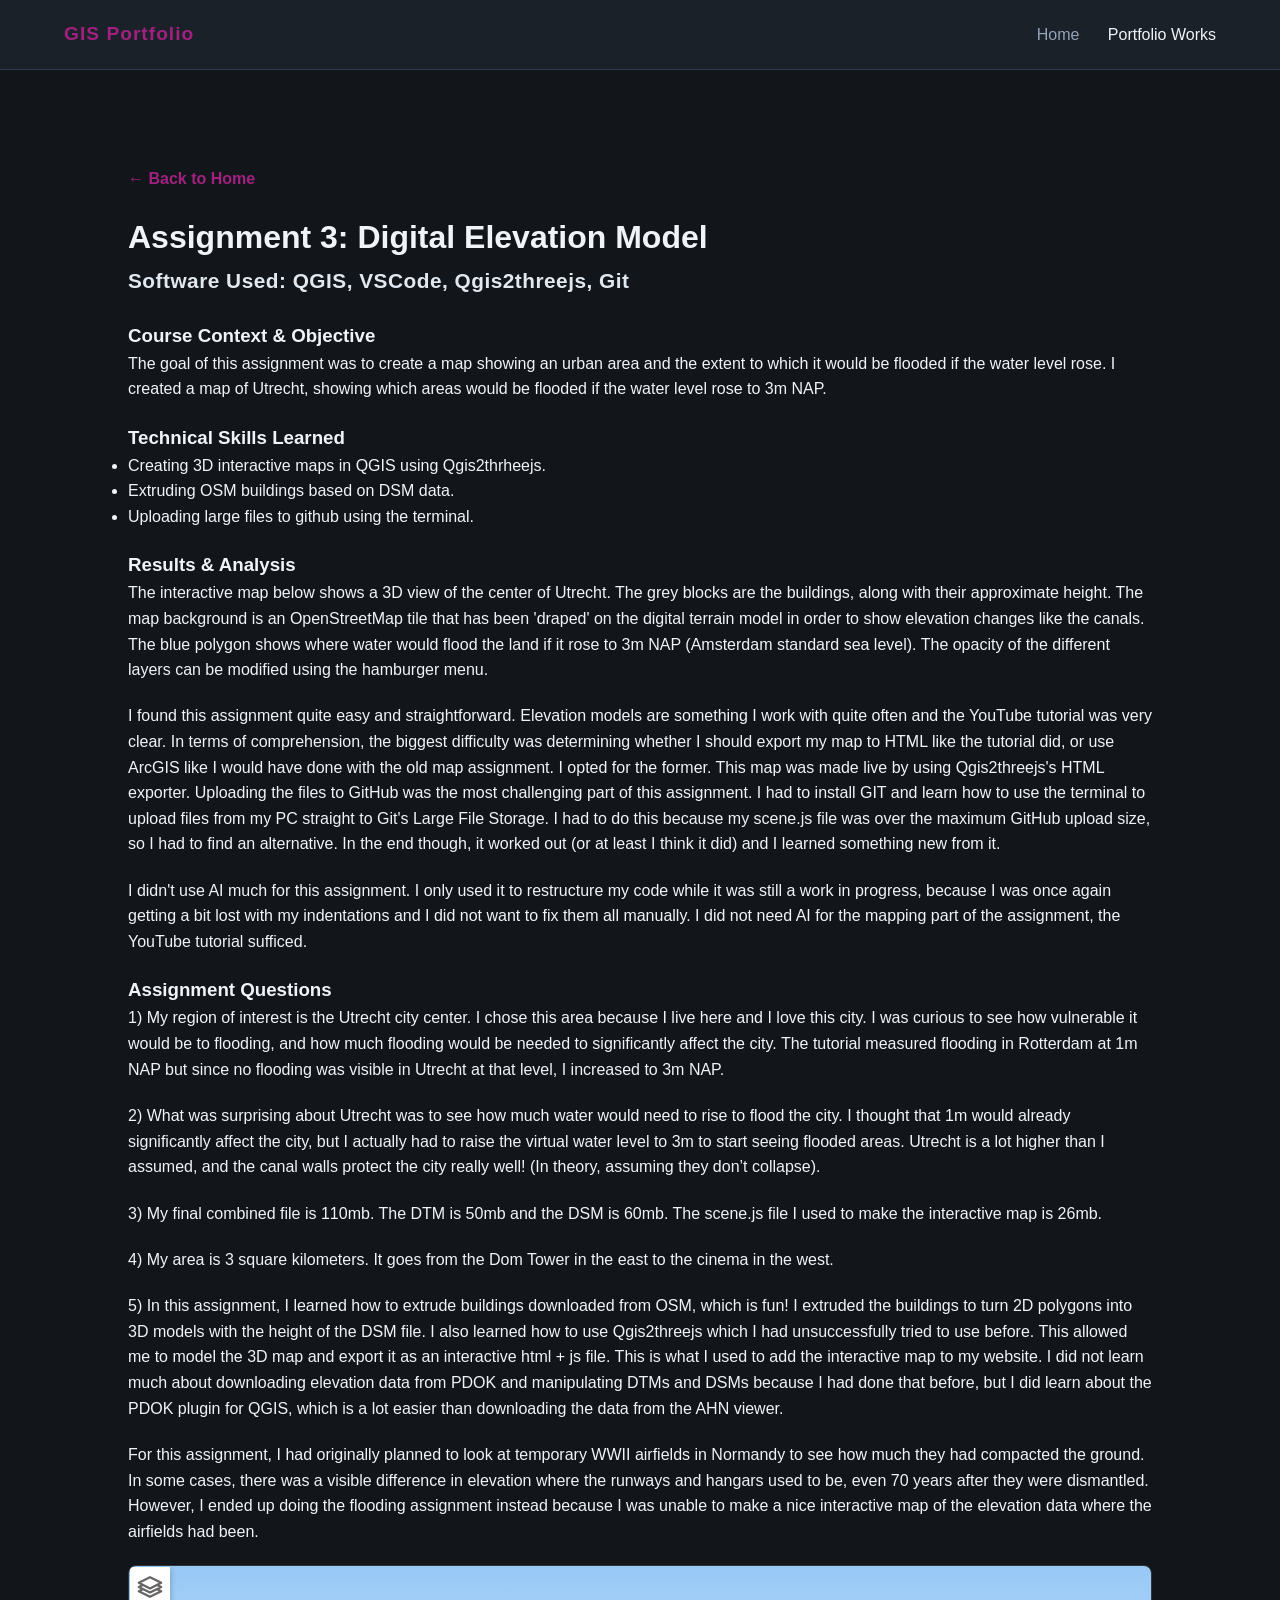
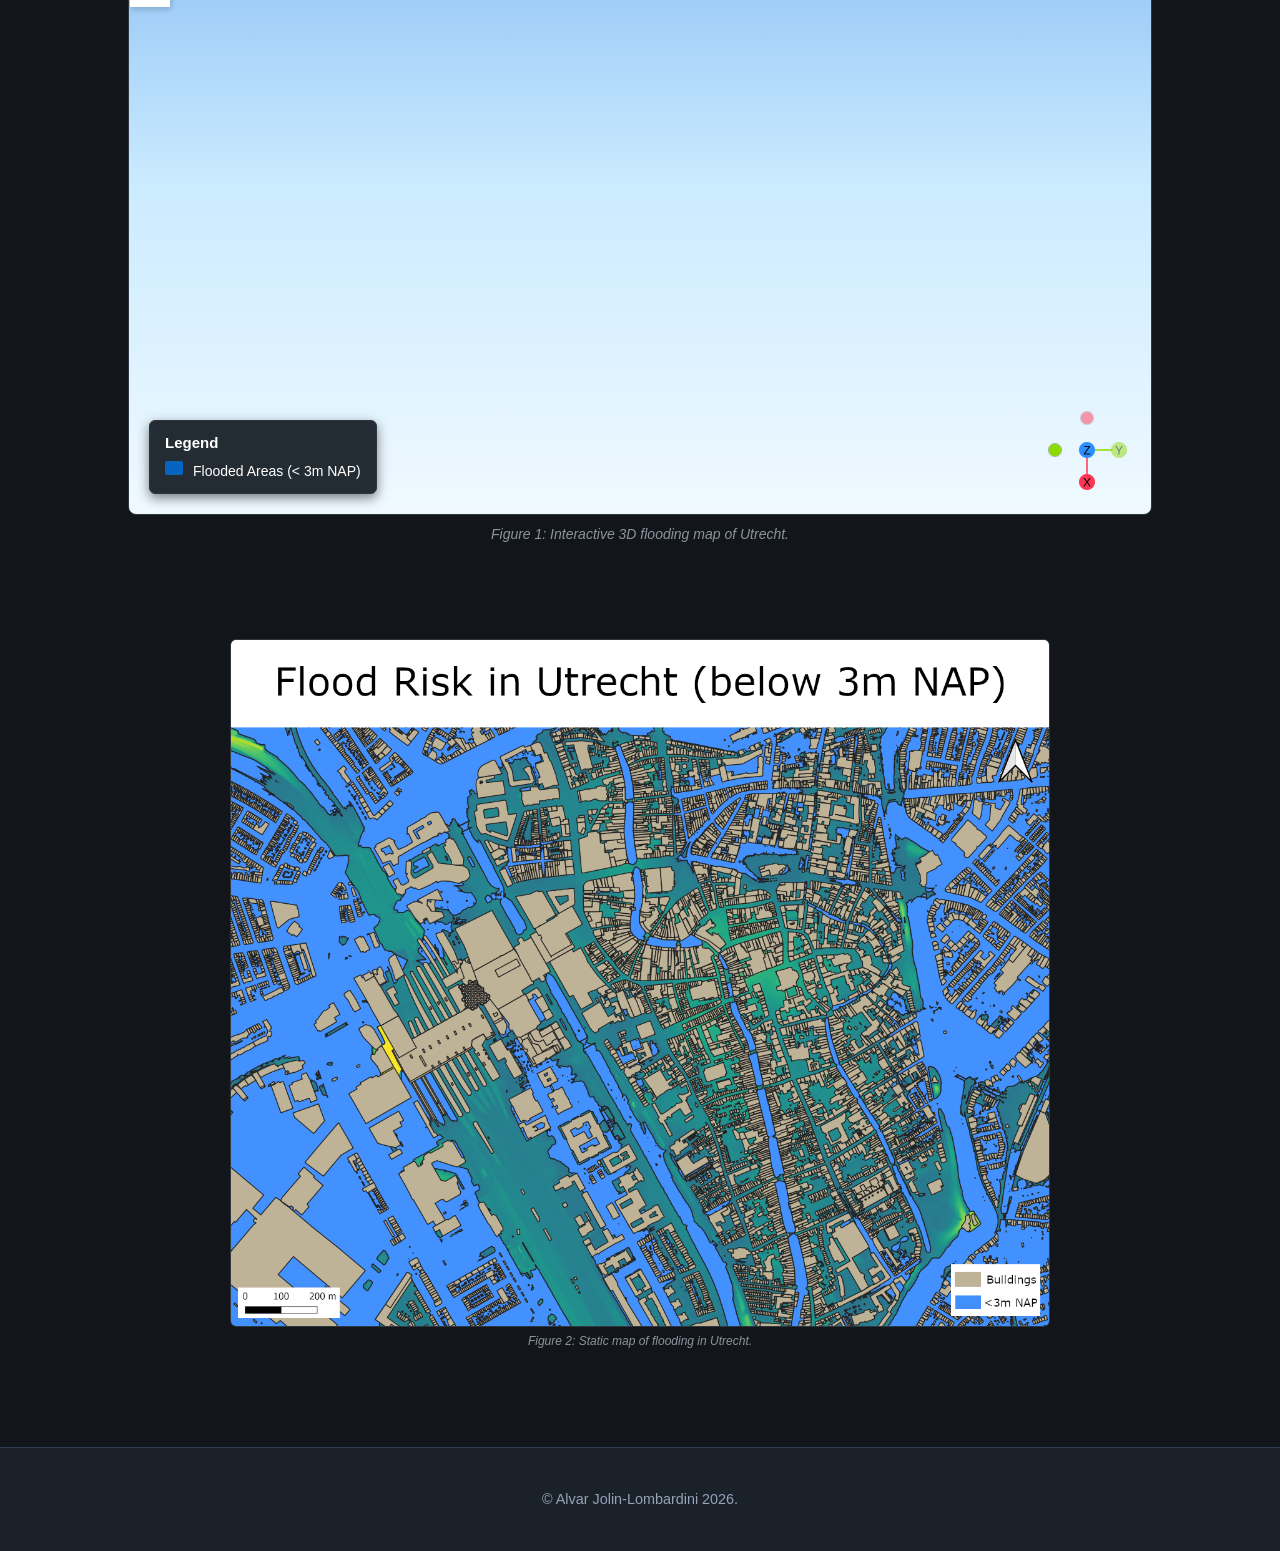
==== flood.html @ 0a8f6ae3 "Initial commit of cleaned website files" ====
<!DOCTYPE html>
<html lang="en">
<head>
    <meta charset="UTF-8">
    <meta name="viewport" content="width=device-width, initial-scale=1.0">
    <title>Flooding DEM</title>
    <link rel="stylesheet" href="style.css">
    
    <link rel="stylesheet" type="text/css" href="./Qgis2threejs.css">
    <script src="./threejs/three.min.js"></script>
    <script src="./threejs/OrbitControls.js"></script>
    <script src="./threejs/ViewHelper.js"></script>
    <script src="Javascript/Qgis2threejs.js"></script>

    <script src="Javascript/map3.js" defer></script>

    <style>

        body {
            overflow: auto;
        }


        #map-wrapper {
            position: relative;
            height: 550px;
            width: 100%;
            border-radius: 8px;
            border: 1px solid #30363d;
            background-color: #12161a;
            overflow: hidden;
        }

        #view { 
            position: absolute; 
            width: 100%; 
            height: 100%; 
        }


        #popup, .q3d-popup {
            background: rgba(26, 33, 41, 0.98);
            color: #ffffff;
            border: 1px solid #30363d;
            border-radius: 6px;
        }
        
        #popupbar { background: #30363d; }
        #closebtn { color: #ffffff; }


        #custom-legend {
            position: absolute;
            bottom: 20px;
            left: 20px;
            z-index: 1000;
            background: rgba(26, 33, 41, 0.95);
            color: #ffffff;
            padding: 12px 15px;
            border-radius: 6px;
            border: 1px solid #30363d;
            box-shadow: 0 4px 12px rgba(0,0,0,0.5);
            font-family: Arial, sans-serif;
            font-size: 14px;
            line-height: 20px;
        }

        #custom-legend h4 {
            margin: 0 0 8px;
            font-size: 15px;
            font-weight: bold;
        }

        #custom-legend i {
            width: 18px;
            height: 14px;
            float: left;
            margin-right: 10px;
            opacity: 0.8;
            border-radius: 2px;
        }

        .back-link {
            color: #a22080;
            font-weight: bold;
            text-decoration: none;
        }

        .sub-caption {
            font-size: 12px;
            color: #8b949e;
            font-style: italic;
            margin-top: 5px;
            font-family: Arial, sans-serif;
        }
        
        .map-caption {
            font-size: 14px;
            color: #8b949e;
            font-style: italic;
            margin-top: 8px;
            text-align: center;
            font-family: Arial, sans-serif;
        }

        #layerpanel {
            top: auto !important;
            top: 50px !important;
            left: 50px !important;
            left: auto !important;
            
   
            background: rgba(255, 255, 255, 0.95) !important;
            color: #000000 !important;
            border: 1px solid #cccccc !important;
            padding: 10px;
            border-radius: 6px;
        }


        #layerlist, #layerlist a, #layerlist span {
            color: #000000 !important;
        }
        #infobtn {
            display: none !important;
        }


        #layerbtn {
            width: 40px !important;
            height: 40px !important;
            background-size: 30px !important;
        }

        #toolbtns {
            display: flex;
            flex-direction: column;
            gap: 10px;
        }

            .static-map-container {
            display: flex;
            gap: 15px;
            width: 100%;
            margin-top: 10px;
        }

        .static-map-item {
            flex: 1; /*hopefully share the space*/
            display: flex;
            flex-direction: column;
            align-items: center;
        }

        .static-map-img {
            width: 80%;
            height: auto;
            border-radius: 6px;
            border: 1px solid #30363d;
        }
    </style>
</head>












<body>

    <header>
        <div class="logo-thingy">GIS Portfolio</div>
        <nav>
            <a href="index.html">Home</a>
            <a href="index.html#projects" class="active">Portfolio Works</a>
        </nav>
    </header>

    <main class="content-section project-detail">
        <a href="index.html#projects" class="back-link">&larr; Back to Home</a>
        <pre> </pre>
        <h1>Assignment 3: Digital Elevation Model</h1>
        <p class="subtitle">Software Used: QGIS, VSCode, Qgis2threejs, Git</p>
        <div class="project-layout">
            <div class="project-info">
                <h3>Course Context & Objective</h3>
                <p>
                    The goal of this assignment was to create a map showing an urban area and the extent to which it would be flooded if the water level rose. I created a map of Utrecht, showing which areas would be flooded if the water level rose to 3m NAP.</p>
                <pre> </pre>
                <h3>Technical Skills Learned</h3>
                <ul>
                    <li>Creating 3D interactive maps in QGIS using Qgis2thrheejs.</li>
                    <li>Extruding OSM buildings based on DSM data.</li>
                    <li>Uploading large files to github using the terminal.</li>
                </ul>
                <pre> </pre>
                <h3>Results & Analysis</h3>
                <p>
                    The interactive map below shows a 3D view of the center of Utrecht. The grey blocks are the buildings, along with their approximate height. The map background is an OpenStreetMap tile that has been 'draped' on the digital terrain model in order to show elevation changes like the canals. The blue polygon shows where water would flood the land if it rose to 3m NAP (Amsterdam standard sea level). The opacity of the different layers can be modified using the hamburger menu.
                </p>
                <pre> </pre>
                <p> I found this assignment quite easy and straightforward. Elevation models are something I work with quite often and the YouTube tutorial was very clear. In terms of comprehension, the biggest difficulty was determining whether I should export my map to HTML like the tutorial did, or use ArcGIS like I would have done with the old map assignment. I opted for the former. This map was made live by using Qgis2threejs's HTML exporter. Uploading the files to GitHub was the most challenging part of this assignment. I had to install GIT and learn how to use the terminal to upload files from my PC straight to Git's Large File Storage. I had to do this because my scene.js file was over the maximum GitHub upload size, so I had to find an alternative. In the end though, it worked out (or at least I think it did) and I learned something new from it.</p>
                <pre> </pre>
                <p> I didn't use AI much for this assignment. I only used it to restructure my code while it was still a work in progress, because I was once again getting a bit lost with my indentations and I did not want to fix them all manually. I did not need AI for the mapping part of the assignment, the YouTube tutorial sufficed.</p>
                <pre> </pre>
                <h3>Assignment Questions</h3>
                <p>1) My region of interest is the Utrecht city center. I chose this area because I live here and I love this city. I was curious to see how vulnerable it would be to flooding, and how much flooding would be needed to significantly affect the city. The tutorial measured flooding in Rotterdam at 1m NAP but since no flooding was visible in Utrecht at that level, I increased to 3m NAP.</p>
                <pre> </pre>
                <p>2) What was surprising about Utrecht was to see how much water would need to rise to flood the city. I thought that 1m would already significantly affect the city, but I actually had to raise the virtual water level to 3m to start seeing flooded areas. Utrecht is a lot higher than I assumed, and the canal walls protect the city really well! (In theory, assuming they don’t collapse). </p>
                <pre> </pre>
                <p>3) My final combined file is 110mb. The DTM is 50mb and the DSM is 60mb. The scene.js file I used to make the interactive map is 26mb.</p>
                <pre> </pre>
                <p>4) My area is 3 square kilometers. It goes from the Dom Tower in the east to the cinema in the west.</p>
                <pre> </pre>
                <p>5) In this assignment, I learned how to extrude buildings downloaded from OSM, which is fun! I extruded the buildings to turn 2D polygons into 3D models with the height of the DSM file. I also learned how to use Qgis2threejs which I had unsuccessfully tried to use before. This allowed me to model the 3D map and export it as an interactive html + js file. This is what I used to add the interactive map to my website. I did not learn much about downloading elevation data from PDOK and manipulating DTMs and DSMs because I had done that before, but I did learn about the PDOK plugin for QGIS, which is a lot easier than downloading the data from the AHN viewer.</p>
                <pre> </pre>
                <p>For this assignment, I had originally planned to look at temporary WWII airfields in Normandy to see how much they had compacted the ground. In some cases, there was a visible difference in elevation where the runways and hangars used to be, even 70 years after they were dismantled. However, I ended up doing the flooding assignment instead because I was unable to make a nice interactive map of the elevation data where the airfields had been. </p>
                <pre> </pre>
            </div>

            <div class="project-map">
                <div id="map-wrapper">
                    <div id="view">
                        <div id="northarrow"></div>
                        <div id="navigation"></div>
                    </div>

                    <div id="custom-legend">
                        <h4>Legend</h4>
                        <i style="background: #0073e6;"></i> Flooded Areas (&lt; 3m NAP)<br>
                    </div>

                    <div id="popup">
                        <div id="closebtn">&times;</div>
                        <div id="popupbar"></div>
                        <div id="popupbody">
                            <div id="popupcontent"></div>
                            <div id="queryresult">
                                <table id="qr_coords_table">
                                    <caption>Clicked coordinates <div id="zoomtopoint" class="action-zoom zoombtn"></div></caption>
                                    <tr><td id="qr_coords"></td></tr>
                                </table>
                                <table id="qr_layername_table">
                                    <caption>Layer <div id="zoomtolayer" class="action-zoom zoombtn"></div></caption>
                                    <tr><td id="qr_layername"></td></tr>
                                </table>
                                <table id="qr_attrs_table">
                                    <caption>Attributes</caption>
                                </table>
                                <div id="orbitbtn" class="action-btn action-orbit">Orbit</div>
                                <div id="measurebtn" class="action-btn">Measure distance</div>
                            </div>
                        </div>
                    </div>

                    <div id="progress"><div id="progressbar"></div></div>
                    
                    <div id="toolbtns">
                        <div id="layerbtn"></div>
                        <div id="animbtn" class="hidden"></div>
                        <div id="infobtn"></div>
                    </div>
                    
                    <div id="header"></div>
                    <div id="footer"></div>
                    <div id="layerpanel"><div id="layerlist"></div></div>
                </div>

                <div class="map-caption">Figure 1: Interactive 3D flooding map of Utrecht.</div>
                <pre> </pre><pre> </pre><pre> </pre><pre> </pre> <div class="static-map-container">
                    <div class="static-map-item">
                        <img src="Media/StaticFloodMap.png" alt="Flooding in Utrecht City Centre" class="static-map-img">
                        <div class="sub-caption">Figure 2: Static map of flooding in Utrecht.</div>
                    </div>
                </div>
            </div>  
        </div>
    </main>

    <footer>
        <p> &copy; Alvar Jolin-Lombardini 2026.</p>
    </footer>

</body>
</html>
---- style.css ----
:root {
    --bg-primary: #12161a;
    --bg-secondary: #1a2129;
    --accent: #f57b63;
    --text-main: #f0f4f8;
    --text-muted: #94a3b8;
    --border-color: #2e3b4e;
}

* {
    margin: 0;
    padding: 0;
    box-sizing: border-box;
}


body {
    font-family: -apple-system, BlinkMacSystemFont, 'Segoe UI', Roboto, Helvetica, Arial, sans-serif;
    background-color: var(--bg-primary);
    color: var(--text-main);
    line-height: 1.6;
}

header {
    background-color: var(--bg-secondary);
    display: flex;
    justify-content: space-between;
    align-items: center;
    padding: 1.2rem 5%;
    border-bottom: 1px solid var(--border-color);
    position: sticky;
    top: 0;
    z-index: 2000;
}

.logo-thingy {
    font-weight: 700;
    font-size: 1.2rem;
    letter-spacing: 1px;
    color: #a22080;
}

nav a {
    color: var(--text-muted);
    text-decoration: none;
    margin-left: 1.5rem;
    font-weight: 500;
    transition: color 0.3s ease;
}

nav a:hover, nav a.active {
    color: var(--text-main);
}

.bigheader-section {
    min-height: 85vh;
    display: flex;
    align-items: center;
    justify-content: flex-start;
    padding: 0 10%;
    
    background: linear-gradient(
        rgba(18, 22, 26, 0.45), 
        rgba(18, 22, 26, 0.85)
    ), 
    url('Media/UtrechtREM.jpg'); 
    
    background-size: cover;
    background-position: center;
    background-repeat: no-repeat;
    background-attachment: fixed;
}

.bigheader-content {
    max-width: 700px;
    text-align: left;
    text-shadow: 0 2px 8px rgba(0, 0, 0, 0.7);
}

.bigheader-content h1 {
    font-size: 3.5rem;
    margin-bottom: 0.5rem;
    line-height: 1.2;
    color: #ffffff;
}

.subtitle {
    font-size: 1.3rem;
    color: #e2e8f0;
    margin-bottom: 1.5rem;
    font-weight: 600;
    letter-spacing: 0.5px;
}

.bio {
    font-size: 1.1rem;
    color: #e2e8f0;
    margin-bottom: 2.2rem;
}

.btn {
    display: inline-block;
    padding: 0.8rem 1.8rem;
    border-radius: 6px;
    text-decoration: none;
    font-weight: 600;
    transition: transform 0.2s ease, background-color 0.2s ease;
}

.btn:hover {
    transform: translateY(-2px);
}

.btn-secondary {
    background-color: transparent;
    border: 1px solid var(--accent);
    color: var(--accent);
    display: block;
    text-align: center;
    margin-top: 1rem;
}

.btn-secondary:hover {
    background-color: var(--accent);
    color: #ffffff;
}

.content-section {
    padding: 6rem 10%;
    border-bottom: 1px solid var(--border-color);
}

.content-section h2 {
    font-size: 2.2rem;
    margin-bottom: 2.5rem;
    text-align: center;
    letter-spacing: 0.5px;
}

.section-intro {
    text-align: center; 
    margin-bottom: 3rem; 
    color: var(--text-muted);
    font-size: 1.1rem;
}

.grid-2col {
    display: grid;
    grid-template-columns: repeat(auto-fit, minmax(320px, 1fr));
    gap: 2.5rem;
}

.card {
    background-color: var(--bg-secondary);
    padding: 2.5rem;
    border-radius: 8px;
    border: 1px solid var(--border-color);
}

.card h3 {
    margin-bottom: 1.2rem;
    color: #ffffff;
    font-size: 1.4rem;
}

.card p {
    color: var(--text-muted);
    margin-bottom: 1rem;
}

.card p:last-child {
    margin-bottom: 0;
}

.project-grid {
    display: grid;
    grid-template-columns: repeat(auto-fit, minmax(280px, 1fr));
    gap: 2rem;
}

.project-card {
    background-color: var(--bg-secondary);
    padding: 2rem;
    border-radius: 8px;
    border: 1px solid var(--border-color);
    display: flex;
    flex-direction: column;
    justify-content: space-between;
    transition: border-color 0.3s ease, transform 0.3s ease;
}

.project-card:hover {
    border-color: var(--accent);
    transform: translateY(-3px);
}

.project-card h3 {
    margin-bottom: 1rem;
    color: #ffffff;
}

.project-card p {
    color: var(--text-muted);
    font-size: 0.95rem;
    flex-grow: 1; 
    margin-bottom: 1.5rem;
}

footer {
    text-align: center;
    padding: 2.5rem;
    background-color: var(--bg-secondary);
    color: var(--text-muted);
    font-size: 0.9rem;
}

@media (max-width: 768px) {
    .bigheader-section {
        padding: 0 5%;
        min-height: 75vh;
        background-attachment: scroll; 
    }
    
    .bigheader-content h1 {
        font-size: 2.5rem;
    }
    
    .content-section {
        padding: 4rem 5%;
    }
}

.btn-lab1 {
    border-color: #f57b63;
    color: #f57b63;
}
.btn-lab1:hover {
    background-color: #c24026;
    color: #000000;
}


.btn-lab2 {
    border-color: #a22080;
    color: #a22080;
}
.btn-lab2:hover {
    background-color: #660d4f;
    color: #000000;
}

.btn-lab3 {
    border-color: #e3c8b4;
    color: #e3c8b4;
}
.btn-lab3:hover {
    background-color: #d09364;
    color: #000000;
}

.btn-projects {
    border-color: #ed6c0a;
    color: #ed6c0a;
}
.btn-projects:hover {
    background-color: #ed6c0a;
    color: #000000;
}

.gallery-container {
    display: grid;
    grid-template-columns: repeat(auto-fit, minmax(300px, 1fr));
    gap: 20px;
    margin-top: 30px;
}

.gallery-item {
    background: rgba(26, 33, 41, 0.5);
    padding: 15px;
    border-radius: 12px;
    border: 1px solid #30363d;
}

.gallery-item img {
    width: 100%;
    border-radius: 8px;
    cursor: pointer;
    transition: transform 0.2s;
}

.gallery-item img:hover { transform: scale(1.02); }


.modal {
    display: none; 
    position: fixed; 
    z-index: 9999; 
    left: 0;
    top: 0;
    width: 100%; 
    height: 100%; 
    background-color: rgba(0, 0, 0, 0.85);
}

.modal-content {
    position: absolute;
    top: 50%;
    left: 50%;
    transform: translate(-50%, -50%);
    max-height: 90vh;
    max-width: 90vw;
    width: auto;
    border-radius: 8px;
    box-shadow: 0 4px 15px rgba(0,0,0,0.5);
}

.close {
    position: absolute;
    top: 5px;
    right: 20px;
    color: #f1f1f1;
    font-size: 50px;
    font-weight: bold;
    cursor: pointer;
    transition: 0.3s;
}

.close:hover,
.close:focus {
    color: #bbb;
    text-decoration: none;
    cursor: pointer;
}
---- Qgis2threejs.css ----
body {
  font-family: arial, sans-serif;
  margin: 0;
  overflow: hidden;
}

#view {
  position: absolute;
  width: 100%;
  height: 100%;
}

#view.sky {
  background: -webkit-gradient(linear, left top, left bottom, from(#98c8f6), color-stop(0.4, #cbebff), to(#f0f9ff));
  background: linear-gradient(to bottom, #98c8f6 0%,#cbebff 40%,#f0f9ff 100%);
}

.hidden {
  display: none !important;
}

.visible {
  display: block !important;
}

.clickable {
  cursor: pointer;
}

.no-events {
  pointer-events: none;
}

.tooltip::before {
  display: block;
  position: absolute;
  visibility: hidden;
  transform: translate(10px, 30px);

  padding: 5px 10px;
  content: attr(data-tooltip);

  color: black;
  background: white;
  font-size: small;
  white-space: nowrap;
}

.tooltip:hover::before {
  visibility: visible;
}

.tooltip-btn {
  display: inline-block;
  width: 14px;
  height: 14px;
  border-radius: 8px;

  font-size: 12px;
  padding-top: 1px;
  text-align: center;
  color: white;
  background-color: #bbb;
  cursor: pointer;
}

#progress {
  position: absolute;
  top: 0;
  left: 0;
  width: 100%;
  height: 5px;
}

#progressbar {
  width: 0;
  height: 5px;
  background-color: #2196F3;
  opacity: 1;
}

#progressbar.fadeout {
  opacity: 0;
  height: 0;
  transition: all .4s;
}

#toolbtns {
  position: absolute;
  margin: 1px;
  box-shadow: 1px 2px 6px rgba(0,0,0,0.2);
  float: left;
}

#toolbtns > div {
  background-color: white;
  width: 24px;
  height: 24px;
  padding: 6px;
  cursor: pointer;
}

#toolbtns > div:hover {
  background-color: #eee;
}

#toolbtns > div::before {
  opacity: 0.6;
}

#layerpanel {
  position: absolute;
  margin: 1px 2px;
  background-color: white;
  box-shadow: 1px 2px 6px rgba(0,0,0,0.2);
  z-index: 1000;
  display: none;
}

.layer {
  padding: 6px;
}

.layer > div {
  display: flex;
  align-items: center;
  margin-bottom: 3px;
  font-size: small;
}

.layer > div:nth-child(n + 2) {
  margin-left: 20px;
  font-size: xx-small
}

.layer input[type="range"] {
  width: 130px;
  background-color:lightgray;
}

.layer select {
  width: 130px;
}

#header {
  position: absolute;
  margin: 5px 10px;
}

#footer {
  position: absolute;
  left: 5px;
  bottom: 5px;
}

/* popup */
#popup {
  position: absolute;
  margin: 1px 2px;
  max-width: 480px;
  min-width: 300px;
  z-index: 9999;
  background-color: white;
  box-shadow: 1px 2px 6px rgba(0,0,0,0.2);
  display: none;
}

#popupbar {
  padding-left: 4px;
  height: 19px;
  border-bottom: 1px solid lightgray;
  border-radius: 3px 3px 0 0;
}

#closebtn {
  color: #ccc;
  padding: 2px;
  line-height: 16px;
  font-size: 16px;
  font-weight: bold;
  width: 16px;
  height: 16px;
  text-align: center;
  float: right;
  cursor: pointer;
}

#closebtn:hover {
  background-color: #eee;
}

#popupbody {
  padding: 0px 5px 5px;
  min-width: 290px;
  max-height: 500px;
  overflow: auto;
}

#popupcontent, #queryresult {
  display: none;
}

#popupbody table {
  margin: 4px 0px;
  width: 100%;
}

#popupbody table caption {
  background-color: gray;
  color: white;
  font-size: small;
  padding: 1px 1px 1px 6px;
  text-align: left;
  vertical-align: bottom;
}

#popupbody table td {
  padding-left: 5px;
}

#qr_layername_table tr, #qr_coords_table tr {
  background-color: #eee;
}

#qr_attrs_table tr:nth-child(odd) {
  background-color: #eee;
}

#qr_attrs_table tr td:first-child {
  width: 40%;
}

.action-zoom {
  cursor: pointer;
  float: right;
  padding: 0 1px 0;
  width: 15px;
  height: 15px;
  filter: invert(100%);
}

.action-zoom:hover {
  background-color: #eee;
  border-radius: 3px;
  filter: none;
}

.action-btn {
  display: inline-block;
  border: 1px solid lightgray;
  cursor: pointer;
  font-size: small;
  padding: 2px 4px;
  margin-left: 2px;
}

.action-btn:hover {
  background-color: #eee;
}

/* pageinfo */
#pageinfo {
  font-size: small;
  display: none;
}

#pageinfo > h1 {
  background-color: gray;
  color: white;
  font-size: small;
  font-weight: normal;
  margin-top: 5px;
  margin-bottom: 3px;
  padding: 1px 1px 1px 6px;
}

#urlbox {
  width: 98%;
}

#usage, #about {
  margin-left: 5px;
}

#usage tr:nth-child(odd) {
  background-color: #eee;
}

#usage td.star {
  font-weight: bold;
}

#about ul {
  margin: 5px;
  margin-left: 20px;
  padding: 0px;
}

#about img {
  float: left;
  margin-right: 5px;
  width: 24px;
  height: 24px;
}

.license {
  font-size: xx-small;
}

.download-link {
  display: block;
  border: 1px solid darkgray;
  background: lightgray;
  color: black;
  font-size: large;
  margin: 10px 50px 10px;
  padding: 8px;
  text-align: center;
  text-decoration: none;
}

/* measure distance */
table.measure tr:nth-child(odd) {
  background-color: #eee;
}

table.measure tr > td:nth-child(2) {
  text-align: right;
}

/* print dialog */
.print div {
  padding: 5px;
}

.print label {
  margin-left: 5px;
}

.print input[type="text"] {
  width: 40px;
  border: 1px solid lightgray;
  background: #F6F6F6;
  margin-left: 8px;
  margin-right: 8px;
}

.print input[type="checkbox"] {
  margin-left: 15px;
}

.print input[type="submit"] {
  display: none;
}

.print .buttonbox {
  text-align: center;
  padding-top: 10px;
  padding-bottom: 10px;
}

.print .buttonbox span {
  border: 1px solid darkgray;
  background: lightgray;
  margin: 0px 5px 0px;
  padding: 5px 10px 5px;
  cursor: pointer;
}

/* widgets */
#northarrow {
  position: absolute;
  left: 12px;
  bottom: 16px;
  width: 80px;
  height: 80px;
  z-index: 1000;
  pointer-events: none;
  display: none;
}

#navigation {
  position: absolute;
  right: 0px;
  bottom: 0px;
  width: 128px;
  height: 128px;
  z-index: 1000;
  display: none;
}

/* animation */
#narrativebox {
  position: absolute;
  z-index: 1001;
  left: 2px;
  top: 2px;
  max-width: 40%;
  max-height: 80%;
  min-width: 200px;

  border: 1px solid gray;
  border-radius: 2px;
  background-color: rgba(255, 255, 255, .95);
  box-shadow: 5px 5px 5px rgba(0, 0, 0, .2);
  padding: 8px;

  overflow: auto;
}

#narrativebox.ef1 {
  top: 90%;
  height: 0;
  opacity: 0;
}

#narrativebox.ef1.visible {
  transition: all ease-out .2s;

  top: 2px;
  height: auto;
  opacity: 1;
}

#narbody {
  width: 100%;
  min-height: 75px;
}

#narbody > .narcontent {
  display: none;
}

#nextbtn {
  float: right;
  padding: 4px 8px;

  border: 1px solid gray;
  border-radius: 2px;

  font-size: small;
  cursor: pointer;
}

#nextbtn:hover {
  background-color: #eee;
}

.nextbtn {
  width: 20px;
  height: 20px;
  opacity: 0.6;
}

/* images */
#layerbtn::before {
  content: url("[data-uri]");
}

#infobtn::before {
  content: url("[data-uri]");
}

.zoombtn::before {
  content: url("[data-uri]");
}

.playbtn::before {
  content: url("[data-uri]");
}

.pausebtn::before {
  content: url("[data-uri]");
}

.nextbtn::before {
  content: url("[data-uri]");
}
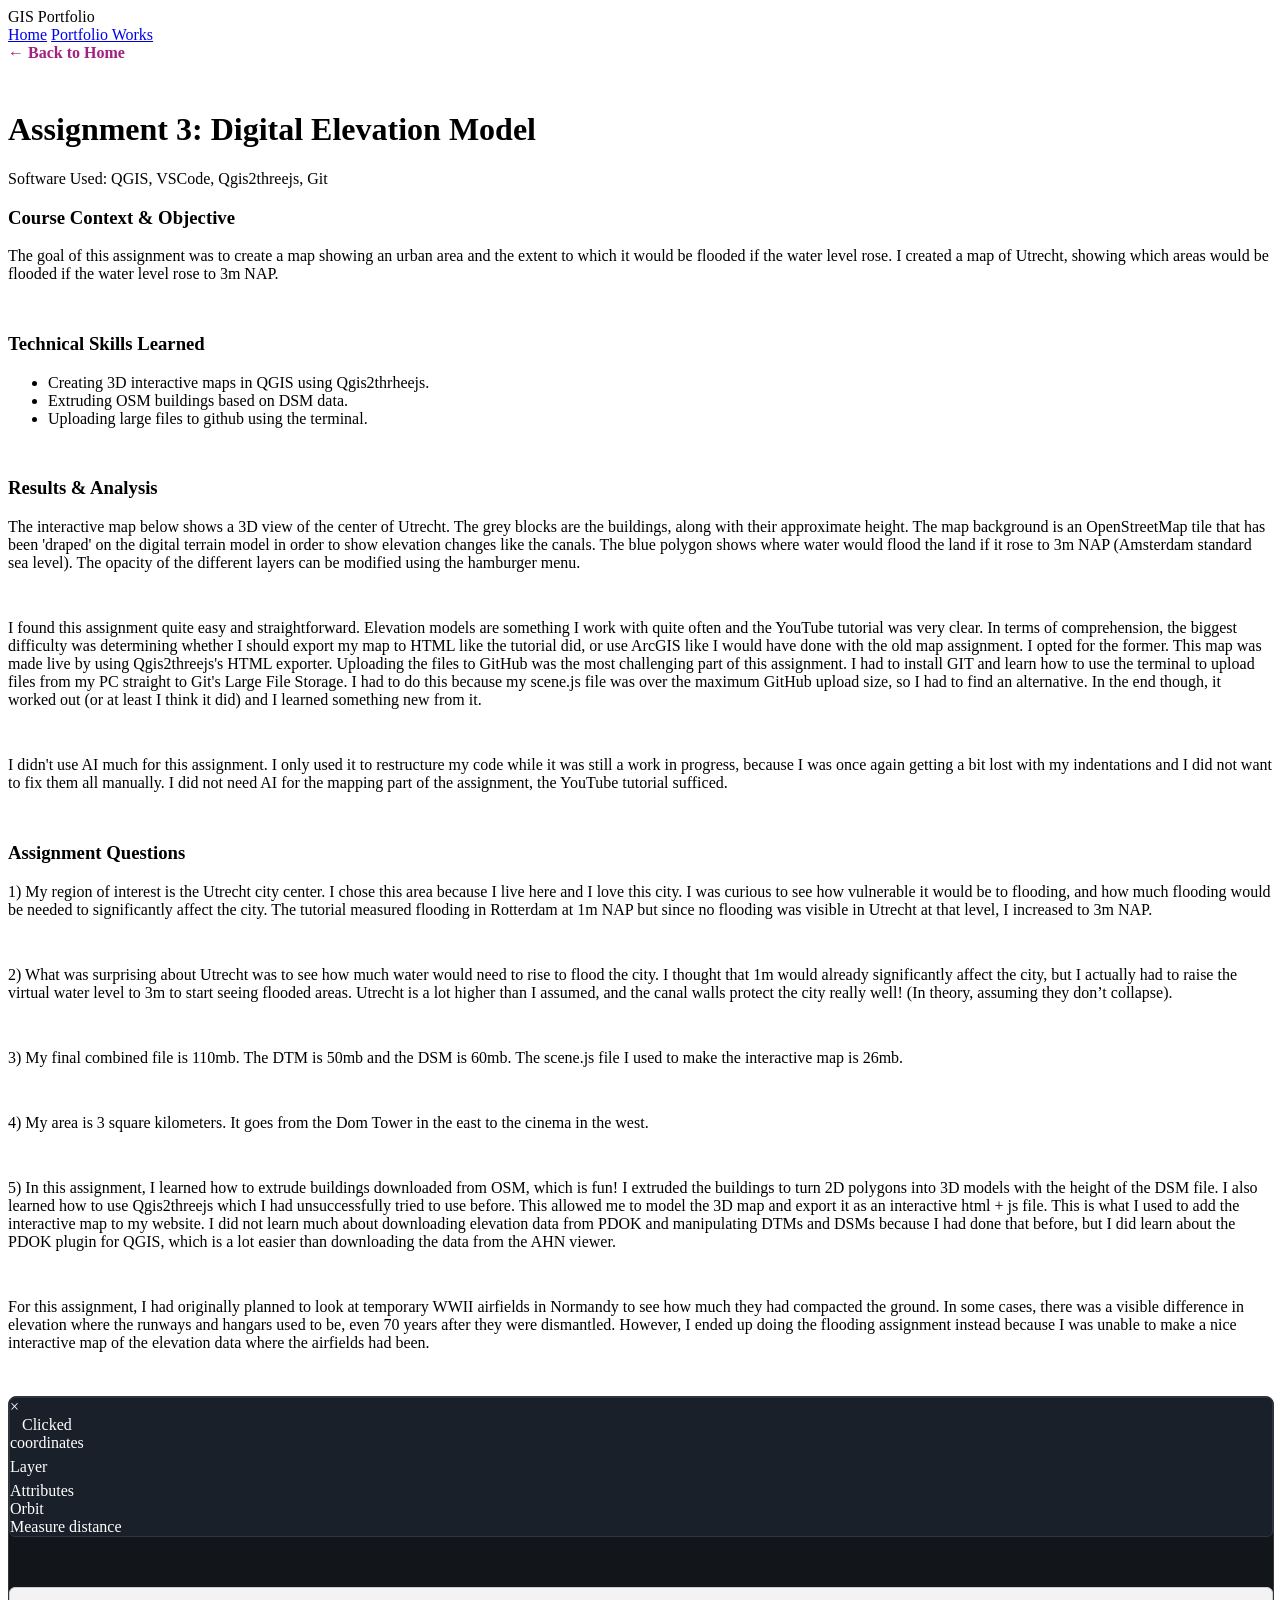
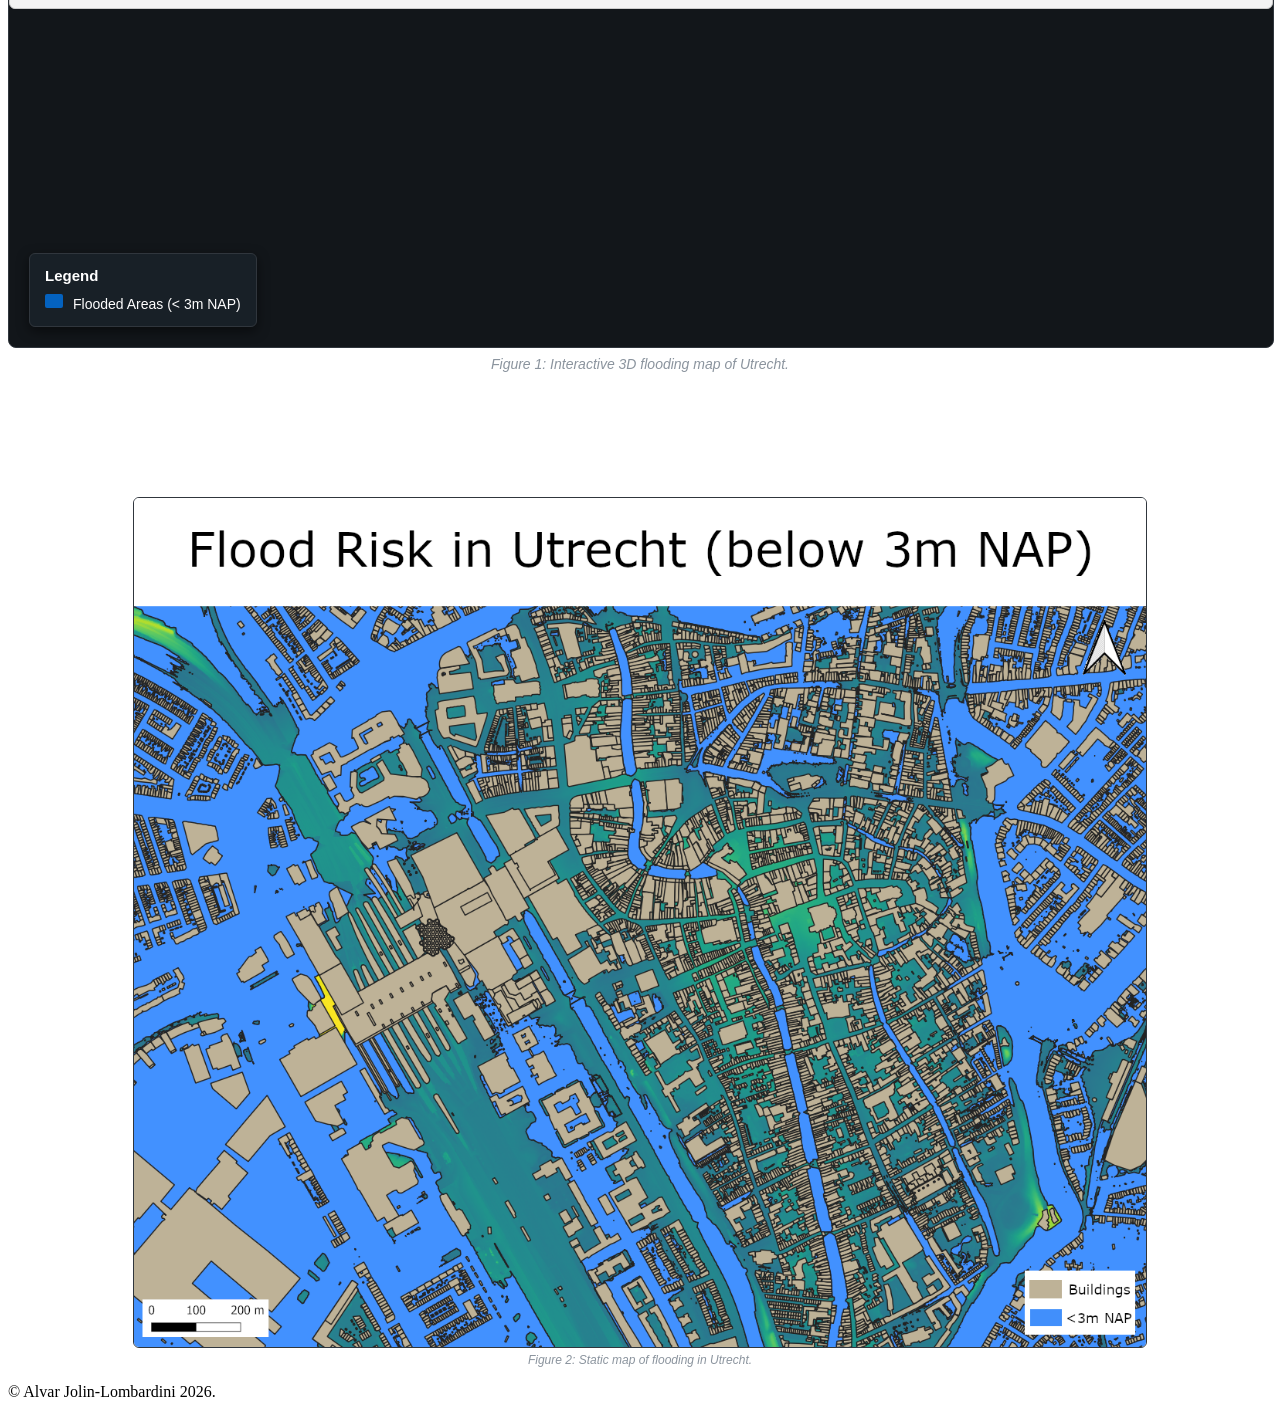
==== commit 55e06bc2: "Update flood.html" ====
--- a/flood.html
+++ b/flood.html
@@ -4,9 +4,9 @@
     <meta charset="UTF-8">
     <meta name="viewport" content="width=device-width, initial-scale=1.0">
     <title>Flooding DEM</title>
-    <link rel="stylesheet" href="style.css">
+    <link rel="stylesheet" href="Styles/style.css">
     
-    <link rel="stylesheet" type="text/css" href="./Qgis2threejs.css">
+    <link rel="stylesheet" type="text/css" href="Styles/Qgis2threejs.css">
     <script src="./threejs/three.min.js"></script>
     <script src="./threejs/OrbitControls.js"></script>
     <script src="./threejs/ViewHelper.js"></script>
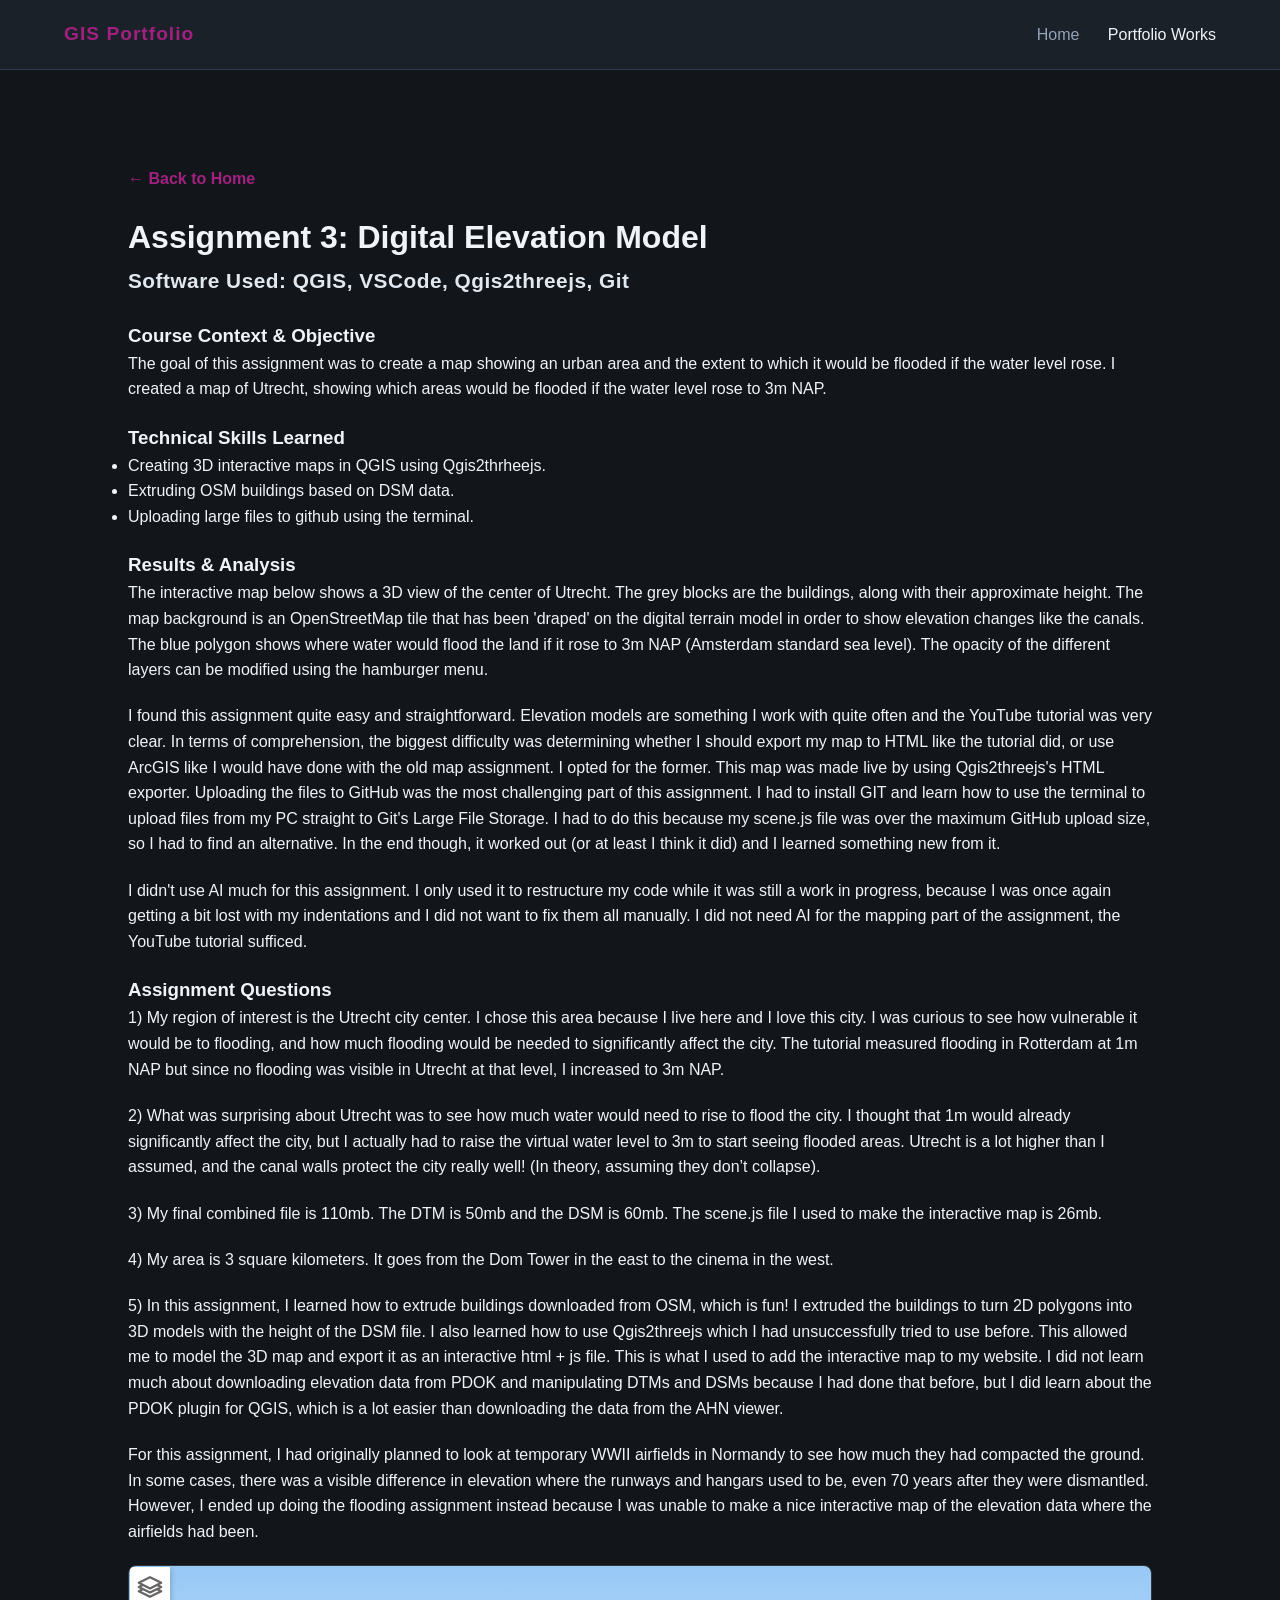
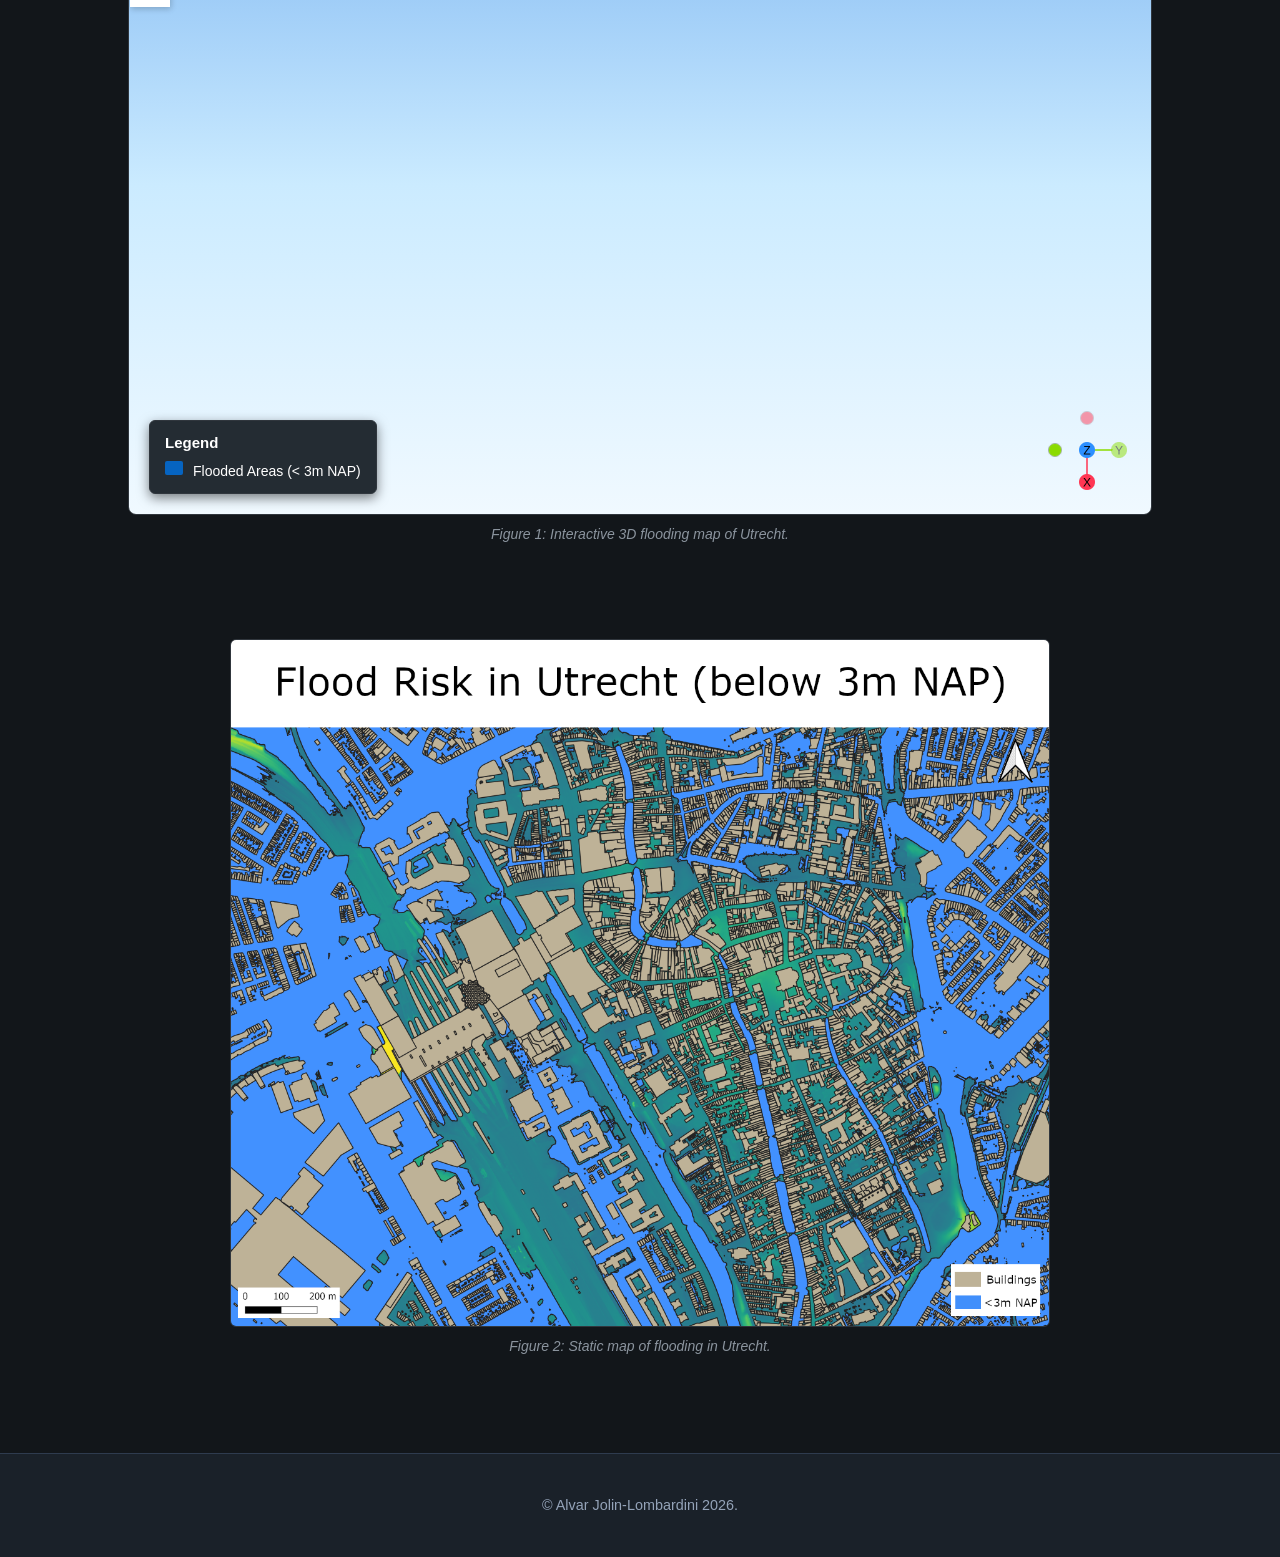
==== commit ea0be894: "Update flood.html" ====
--- a/flood.html
+++ b/flood.html
@@ -85,16 +85,8 @@
             font-weight: bold;
             text-decoration: none;
         }
-
+        
         .sub-caption {
-            font-size: 12px;
-            color: #8b949e;
-            font-style: italic;
-            margin-top: 5px;
-            font-family: Arial, sans-serif;
-        }
-        
-        .map-caption {
             font-size: 14px;
             color: #8b949e;
             font-style: italic;
@@ -138,7 +130,7 @@
             gap: 10px;
         }
 
-            .static-map-container {
+        .static-map-container {
             display: flex;
             gap: 15px;
             width: 100%;
@@ -272,7 +264,7 @@
                     <div id="layerpanel"><div id="layerlist"></div></div>
                 </div>
 
-                <div class="map-caption">Figure 1: Interactive 3D flooding map of Utrecht.</div>
+                <div class="sub-caption">Figure 1: Interactive 3D flooding map of Utrecht.</div>
                 <pre> </pre><pre> </pre><pre> </pre><pre> </pre> <div class="static-map-container">
                     <div class="static-map-item">
                         <img src="Media/StaticFloodMap.png" alt="Flooding in Utrecht City Centre" class="static-map-img">
--- a/Styles/style.css
+++ b/Styles/style.css
@@ -0,0 +1,333 @@
+:root {
+    --bg-primary: #12161a;
+    --bg-secondary: #1a2129;
+    --accent: #f57b63;
+    --text-main: #f0f4f8;
+    --text-muted: #94a3b8;
+    --border-color: #2e3b4e;
+}
+
+* {
+    margin: 0;
+    padding: 0;
+    box-sizing: border-box;
+}
+
+
+body {
+    font-family: -apple-system, BlinkMacSystemFont, 'Segoe UI', Roboto, Helvetica, Arial, sans-serif;
+    background-color: var(--bg-primary);
+    color: var(--text-main);
+    line-height: 1.6;
+}
+
+header {
+    background-color: var(--bg-secondary);
+    display: flex;
+    justify-content: space-between;
+    align-items: center;
+    padding: 1.2rem 5%;
+    border-bottom: 1px solid var(--border-color);
+    position: sticky;
+    top: 0;
+    z-index: 2000;
+}
+
+.logo-thingy {
+    font-weight: 700;
+    font-size: 1.2rem;
+    letter-spacing: 1px;
+    color: #a22080;
+}
+
+nav a {
+    color: var(--text-muted);
+    text-decoration: none;
+    margin-left: 1.5rem;
+    font-weight: 500;
+    transition: color 0.3s ease;
+}
+
+nav a:hover, nav a.active {
+    color: var(--text-main);
+}
+
+.bigheader-section {
+    min-height: 85vh;
+    display: flex;
+    align-items: center;
+    justify-content: flex-start;
+    padding: 0 10%;
+    
+    background: linear-gradient(
+        rgba(18, 22, 26, 0.45), 
+        rgba(18, 22, 26, 0.85)
+    ), 
+    url('Media/UtrechtREM.jpg'); 
+    
+    background-size: cover;
+    background-position: center;
+    background-repeat: no-repeat;
+    background-attachment: fixed;
+}
+
+.bigheader-content {
+    max-width: 700px;
+    text-align: left;
+    text-shadow: 0 2px 8px rgba(0, 0, 0, 0.7);
+}
+
+.bigheader-content h1 {
+    font-size: 3.5rem;
+    margin-bottom: 0.5rem;
+    line-height: 1.2;
+    color: #ffffff;
+}
+
+.subtitle {
+    font-size: 1.3rem;
+    color: #e2e8f0;
+    margin-bottom: 1.5rem;
+    font-weight: 600;
+    letter-spacing: 0.5px;
+}
+
+.bio {
+    font-size: 1.1rem;
+    color: #e2e8f0;
+    margin-bottom: 2.2rem;
+}
+
+.btn {
+    display: inline-block;
+    padding: 0.8rem 1.8rem;
+    border-radius: 6px;
+    text-decoration: none;
+    font-weight: 600;
+    transition: transform 0.2s ease, background-color 0.2s ease;
+}
+
+.btn:hover {
+    transform: translateY(-2px);
+}
+
+.btn-secondary {
+    background-color: transparent;
+    border: 1px solid var(--accent);
+    color: var(--accent);
+    display: block;
+    text-align: center;
+    margin-top: 1rem;
+}
+
+.btn-secondary:hover {
+    background-color: var(--accent);
+    color: #ffffff;
+}
+
+.content-section {
+    padding: 6rem 10%;
+    border-bottom: 1px solid var(--border-color);
+}
+
+.content-section h2 {
+    font-size: 2.2rem;
+    margin-bottom: 2.5rem;
+    text-align: center;
+    letter-spacing: 0.5px;
+}
+
+.section-intro {
+    text-align: center; 
+    margin-bottom: 3rem; 
+    color: var(--text-muted);
+    font-size: 1.1rem;
+}
+
+.grid-2col {
+    display: grid;
+    grid-template-columns: repeat(auto-fit, minmax(320px, 1fr));
+    gap: 2.5rem;
+}
+
+.card {
+    background-color: var(--bg-secondary);
+    padding: 2.5rem;
+    border-radius: 8px;
+    border: 1px solid var(--border-color);
+}
+
+.card h3 {
+    margin-bottom: 1.2rem;
+    color: #ffffff;
+    font-size: 1.4rem;
+}
+
+.card p {
+    color: var(--text-muted);
+    margin-bottom: 1rem;
+}
+
+.card p:last-child {
+    margin-bottom: 0;
+}
+
+.project-grid {
+    display: grid;
+    grid-template-columns: repeat(auto-fit, minmax(280px, 1fr));
+    gap: 2rem;
+}
+
+.project-card {
+    background-color: var(--bg-secondary);
+    padding: 2rem;
+    border-radius: 8px;
+    border: 1px solid var(--border-color);
+    display: flex;
+    flex-direction: column;
+    justify-content: space-between;
+    transition: border-color 0.3s ease, transform 0.3s ease;
+}
+
+.project-card:hover {
+    border-color: var(--accent);
+    transform: translateY(-3px);
+}
+
+.project-card h3 {
+    margin-bottom: 1rem;
+    color: #ffffff;
+}
+
+.project-card p {
+    color: var(--text-muted);
+    font-size: 0.95rem;
+    flex-grow: 1; 
+    margin-bottom: 1.5rem;
+}
+
+footer {
+    text-align: center;
+    padding: 2.5rem;
+    background-color: var(--bg-secondary);
+    color: var(--text-muted);
+    font-size: 0.9rem;
+}
+
+@media (max-width: 768px) {
+    .bigheader-section {
+        padding: 0 5%;
+        min-height: 75vh;
+        background-attachment: scroll; 
+    }
+    
+    .bigheader-content h1 {
+        font-size: 2.5rem;
+    }
+    
+    .content-section {
+        padding: 4rem 5%;
+    }
+}
+
+.btn-lab1 {
+    border-color: #f57b63;
+    color: #f57b63;
+}
+.btn-lab1:hover {
+    background-color: #c24026;
+    color: #000000;
+}
+
+
+.btn-lab2 {
+    border-color: #a22080;
+    color: #a22080;
+}
+.btn-lab2:hover {
+    background-color: #660d4f;
+    color: #000000;
+}
+
+.btn-lab3 {
+    border-color: #e3c8b4;
+    color: #e3c8b4;
+}
+.btn-lab3:hover {
+    background-color: #d09364;
+    color: #000000;
+}
+
+.btn-projects {
+    border-color: #ed6c0a;
+    color: #ed6c0a;
+}
+.btn-projects:hover {
+    background-color: #ed6c0a;
+    color: #000000;
+}
+
+.gallery-container {
+    display: grid;
+    grid-template-columns: repeat(auto-fit, minmax(300px, 1fr));
+    gap: 20px;
+    margin-top: 30px;
+}
+
+.gallery-item {
+    background: rgba(26, 33, 41, 0.5);
+    padding: 15px;
+    border-radius: 12px;
+    border: 1px solid #30363d;
+}
+
+.gallery-item img {
+    width: 100%;
+    border-radius: 8px;
+    cursor: pointer;
+    transition: transform 0.2s;
+}
+
+.gallery-item img:hover { transform: scale(1.02); }
+
+
+.modal {
+    display: none; 
+    position: fixed; 
+    z-index: 9999; 
+    left: 0;
+    top: 0;
+    width: 100%; 
+    height: 100%; 
+    background-color: rgba(0, 0, 0, 0.85);
+}
+
+.modal-content {
+    position: absolute;
+    top: 50%;
+    left: 50%;
+    transform: translate(-50%, -50%);
+    max-height: 90vh;
+    max-width: 90vw;
+    width: auto;
+    border-radius: 8px;
+    box-shadow: 0 4px 15px rgba(0,0,0,0.5);
+}
+
+.close {
+    position: absolute;
+    top: 5px;
+    right: 20px;
+    color: #f1f1f1;
+    font-size: 50px;
+    font-weight: bold;
+    cursor: pointer;
+    transition: 0.3s;
+}
+
+.close:hover,
+.close:focus {
+    color: #bbb;
+    text-decoration: none;
+    cursor: pointer;
+}
--- a/Styles/Qgis2threejs.css
+++ b/Styles/Qgis2threejs.css
@@ -0,0 +1,478 @@
+body {
+  font-family: arial, sans-serif;
+  margin: 0;
+  overflow: hidden;
+}
+
+#view {
+  position: absolute;
+  width: 100%;
+  height: 100%;
+}
+
+#view.sky {
+  background: -webkit-gradient(linear, left top, left bottom, from(#98c8f6), color-stop(0.4, #cbebff), to(#f0f9ff));
+  background: linear-gradient(to bottom, #98c8f6 0%,#cbebff 40%,#f0f9ff 100%);
+}
+
+.hidden {
+  display: none !important;
+}
+
+.visible {
+  display: block !important;
+}
+
+.clickable {
+  cursor: pointer;
+}
+
+.no-events {
+  pointer-events: none;
+}
+
+.tooltip::before {
+  display: block;
+  position: absolute;
+  visibility: hidden;
+  transform: translate(10px, 30px);
+
+  padding: 5px 10px;
+  content: attr(data-tooltip);
+
+  color: black;
+  background: white;
+  font-size: small;
+  white-space: nowrap;
+}
+
+.tooltip:hover::before {
+  visibility: visible;
+}
+
+.tooltip-btn {
+  display: inline-block;
+  width: 14px;
+  height: 14px;
+  border-radius: 8px;
+
+  font-size: 12px;
+  padding-top: 1px;
+  text-align: center;
+  color: white;
+  background-color: #bbb;
+  cursor: pointer;
+}
+
+#progress {
+  position: absolute;
+  top: 0;
+  left: 0;
+  width: 100%;
+  height: 5px;
+}
+
+#progressbar {
+  width: 0;
+  height: 5px;
+  background-color: #2196F3;
+  opacity: 1;
+}
+
+#progressbar.fadeout {
+  opacity: 0;
+  height: 0;
+  transition: all .4s;
+}
+
+#toolbtns {
+  position: absolute;
+  margin: 1px;
+  box-shadow: 1px 2px 6px rgba(0,0,0,0.2);
+  float: left;
+}
+
+#toolbtns > div {
+  background-color: white;
+  width: 24px;
+  height: 24px;
+  padding: 6px;
+  cursor: pointer;
+}
+
+#toolbtns > div:hover {
+  background-color: #eee;
+}
+
+#toolbtns > div::before {
+  opacity: 0.6;
+}
+
+#layerpanel {
+  position: absolute;
+  margin: 1px 2px;
+  background-color: white;
+  box-shadow: 1px 2px 6px rgba(0,0,0,0.2);
+  z-index: 1000;
+  display: none;
+}
+
+.layer {
+  padding: 6px;
+}
+
+.layer > div {
+  display: flex;
+  align-items: center;
+  margin-bottom: 3px;
+  font-size: small;
+}
+
+.layer > div:nth-child(n + 2) {
+  margin-left: 20px;
+  font-size: xx-small
+}
+
+.layer input[type="range"] {
+  width: 130px;
+  background-color:lightgray;
+}
+
+.layer select {
+  width: 130px;
+}
+
+#header {
+  position: absolute;
+  margin: 5px 10px;
+}
+
+#footer {
+  position: absolute;
+  left: 5px;
+  bottom: 5px;
+}
+
+/* popup */
+#popup {
+  position: absolute;
+  margin: 1px 2px;
+  max-width: 480px;
+  min-width: 300px;
+  z-index: 9999;
+  background-color: white;
+  box-shadow: 1px 2px 6px rgba(0,0,0,0.2);
+  display: none;
+}
+
+#popupbar {
+  padding-left: 4px;
+  height: 19px;
+  border-bottom: 1px solid lightgray;
+  border-radius: 3px 3px 0 0;
+}
+
+#closebtn {
+  color: #ccc;
+  padding: 2px;
+  line-height: 16px;
+  font-size: 16px;
+  font-weight: bold;
+  width: 16px;
+  height: 16px;
+  text-align: center;
+  float: right;
+  cursor: pointer;
+}
+
+#closebtn:hover {
+  background-color: #eee;
+}
+
+#popupbody {
+  padding: 0px 5px 5px;
+  min-width: 290px;
+  max-height: 500px;
+  overflow: auto;
+}
+
+#popupcontent, #queryresult {
+  display: none;
+}
+
+#popupbody table {
+  margin: 4px 0px;
+  width: 100%;
+}
+
+#popupbody table caption {
+  background-color: gray;
+  color: white;
+  font-size: small;
+  padding: 1px 1px 1px 6px;
+  text-align: left;
+  vertical-align: bottom;
+}
+
+#popupbody table td {
+  padding-left: 5px;
+}
+
+#qr_layername_table tr, #qr_coords_table tr {
+  background-color: #eee;
+}
+
+#qr_attrs_table tr:nth-child(odd) {
+  background-color: #eee;
+}
+
+#qr_attrs_table tr td:first-child {
+  width: 40%;
+}
+
+.action-zoom {
+  cursor: pointer;
+  float: right;
+  padding: 0 1px 0;
+  width: 15px;
+  height: 15px;
+  filter: invert(100%);
+}
+
+.action-zoom:hover {
+  background-color: #eee;
+  border-radius: 3px;
+  filter: none;
+}
+
+.action-btn {
+  display: inline-block;
+  border: 1px solid lightgray;
+  cursor: pointer;
+  font-size: small;
+  padding: 2px 4px;
+  margin-left: 2px;
+}
+
+.action-btn:hover {
+  background-color: #eee;
+}
+
+/* pageinfo */
+#pageinfo {
+  font-size: small;
+  display: none;
+}
+
+#pageinfo > h1 {
+  background-color: gray;
+  color: white;
+  font-size: small;
+  font-weight: normal;
+  margin-top: 5px;
+  margin-bottom: 3px;
+  padding: 1px 1px 1px 6px;
+}
+
+#urlbox {
+  width: 98%;
+}
+
+#usage, #about {
+  margin-left: 5px;
+}
+
+#usage tr:nth-child(odd) {
+  background-color: #eee;
+}
+
+#usage td.star {
+  font-weight: bold;
+}
+
+#about ul {
+  margin: 5px;
+  margin-left: 20px;
+  padding: 0px;
+}
+
+#about img {
+  float: left;
+  margin-right: 5px;
+  width: 24px;
+  height: 24px;
+}
+
+.license {
+  font-size: xx-small;
+}
+
+.download-link {
+  display: block;
+  border: 1px solid darkgray;
+  background: lightgray;
+  color: black;
+  font-size: large;
+  margin: 10px 50px 10px;
+  padding: 8px;
+  text-align: center;
+  text-decoration: none;
+}
+
+/* measure distance */
+table.measure tr:nth-child(odd) {
+  background-color: #eee;
+}
+
+table.measure tr > td:nth-child(2) {
+  text-align: right;
+}
+
+/* print dialog */
+.print div {
+  padding: 5px;
+}
+
+.print label {
+  margin-left: 5px;
+}
+
+.print input[type="text"] {
+  width: 40px;
+  border: 1px solid lightgray;
+  background: #F6F6F6;
+  margin-left: 8px;
+  margin-right: 8px;
+}
+
+.print input[type="checkbox"] {
+  margin-left: 15px;
+}
+
+.print input[type="submit"] {
+  display: none;
+}
+
+.print .buttonbox {
+  text-align: center;
+  padding-top: 10px;
+  padding-bottom: 10px;
+}
+
+.print .buttonbox span {
+  border: 1px solid darkgray;
+  background: lightgray;
+  margin: 0px 5px 0px;
+  padding: 5px 10px 5px;
+  cursor: pointer;
+}
+
+/* widgets */
+#northarrow {
+  position: absolute;
+  left: 12px;
+  bottom: 16px;
+  width: 80px;
+  height: 80px;
+  z-index: 1000;
+  pointer-events: none;
+  display: none;
+}
+
+#navigation {
+  position: absolute;
+  right: 0px;
+  bottom: 0px;
+  width: 128px;
+  height: 128px;
+  z-index: 1000;
+  display: none;
+}
+
+/* animation */
+#narrativebox {
+  position: absolute;
+  z-index: 1001;
+  left: 2px;
+  top: 2px;
+  max-width: 40%;
+  max-height: 80%;
+  min-width: 200px;
+
+  border: 1px solid gray;
+  border-radius: 2px;
+  background-color: rgba(255, 255, 255, .95);
+  box-shadow: 5px 5px 5px rgba(0, 0, 0, .2);
+  padding: 8px;
+
+  overflow: auto;
+}
+
+#narrativebox.ef1 {
+  top: 90%;
+  height: 0;
+  opacity: 0;
+}
+
+#narrativebox.ef1.visible {
+  transition: all ease-out .2s;
+
+  top: 2px;
+  height: auto;
+  opacity: 1;
+}
+
+#narbody {
+  width: 100%;
+  min-height: 75px;
+}
+
+#narbody > .narcontent {
+  display: none;
+}
+
+#nextbtn {
+  float: right;
+  padding: 4px 8px;
+
+  border: 1px solid gray;
+  border-radius: 2px;
+
+  font-size: small;
+  cursor: pointer;
+}
+
+#nextbtn:hover {
+  background-color: #eee;
+}
+
+.nextbtn {
+  width: 20px;
+  height: 20px;
+  opacity: 0.6;
+}
+
+/* images */
+#layerbtn::before {
+  content: url("[data-uri]");
+}
+
+#infobtn::before {
+  content: url("[data-uri]");
+}
+
+.zoombtn::before {
+  content: url("[data-uri]");
+}
+
+.playbtn::before {
+  content: url("[data-uri]");
+}
+
+.pausebtn::before {
+  content: url("[data-uri]");
+}
+
+.nextbtn::before {
+  content: url("[data-uri]");
+}
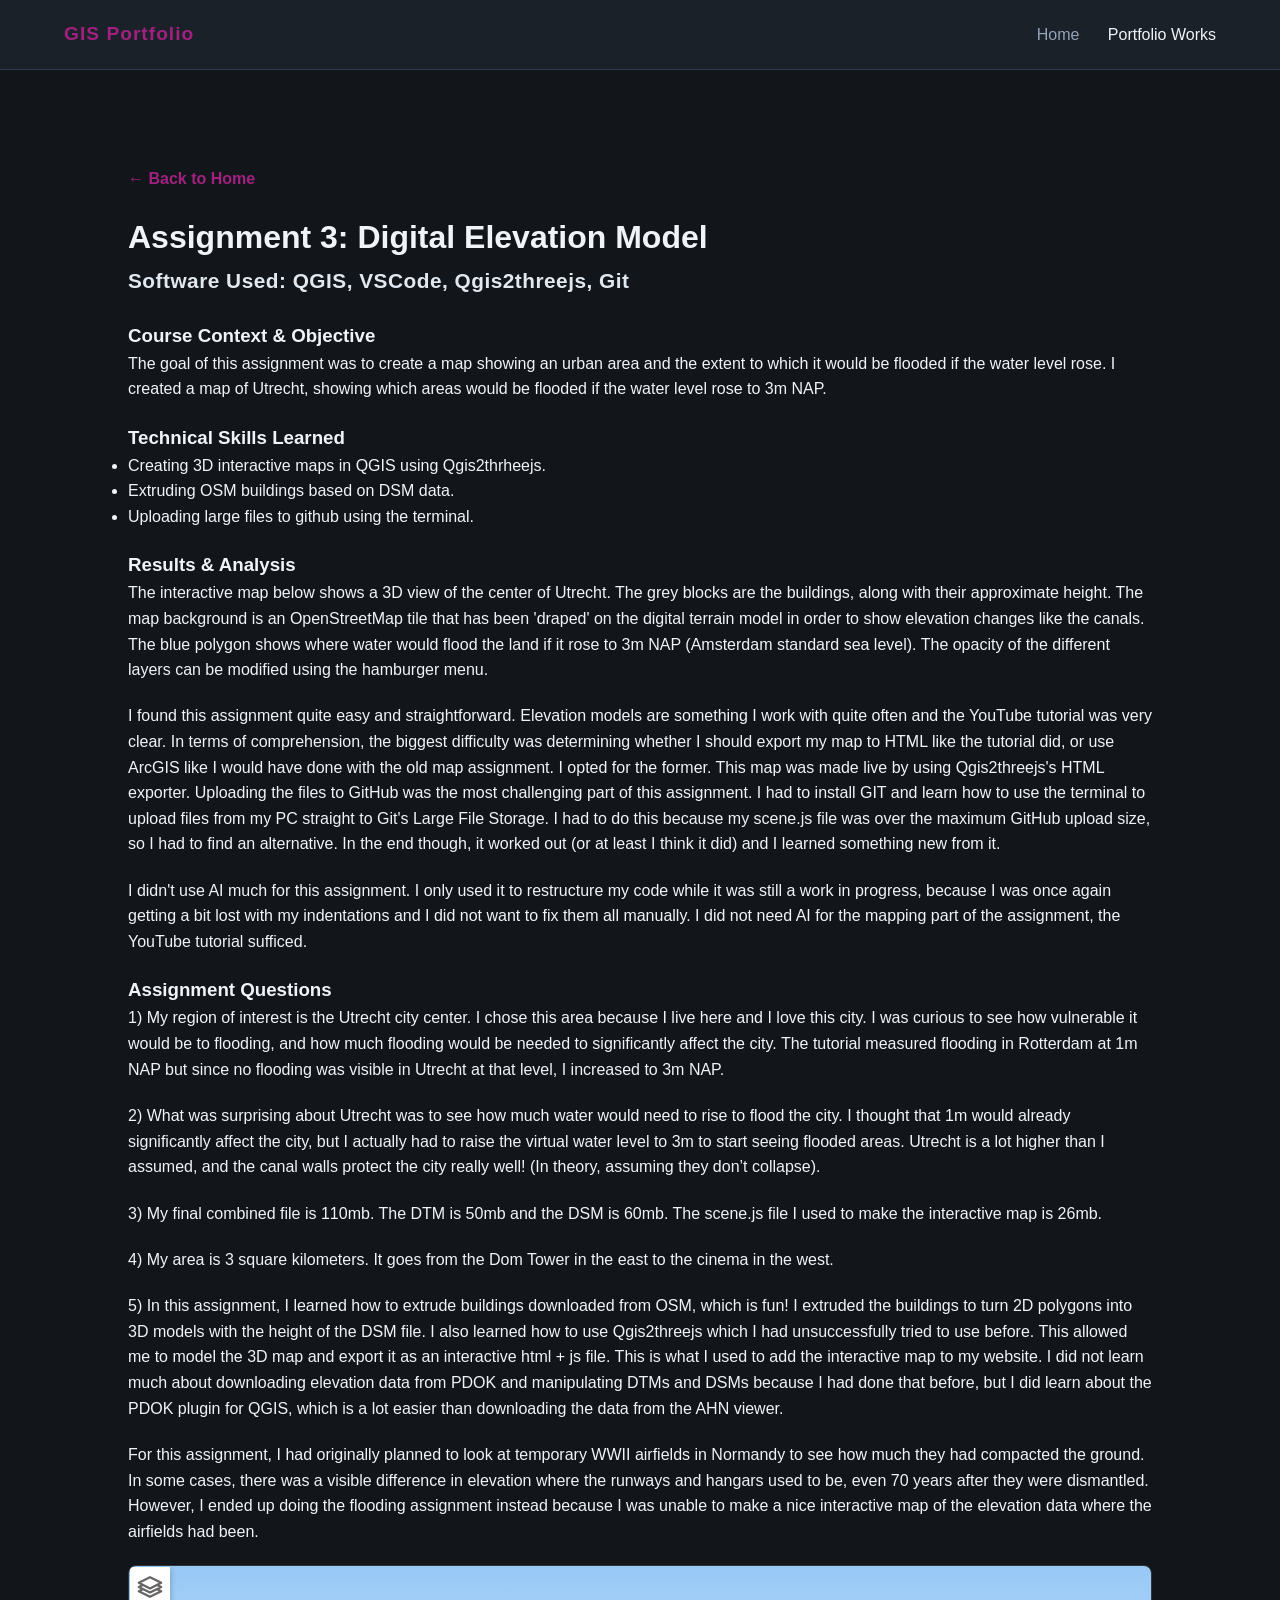
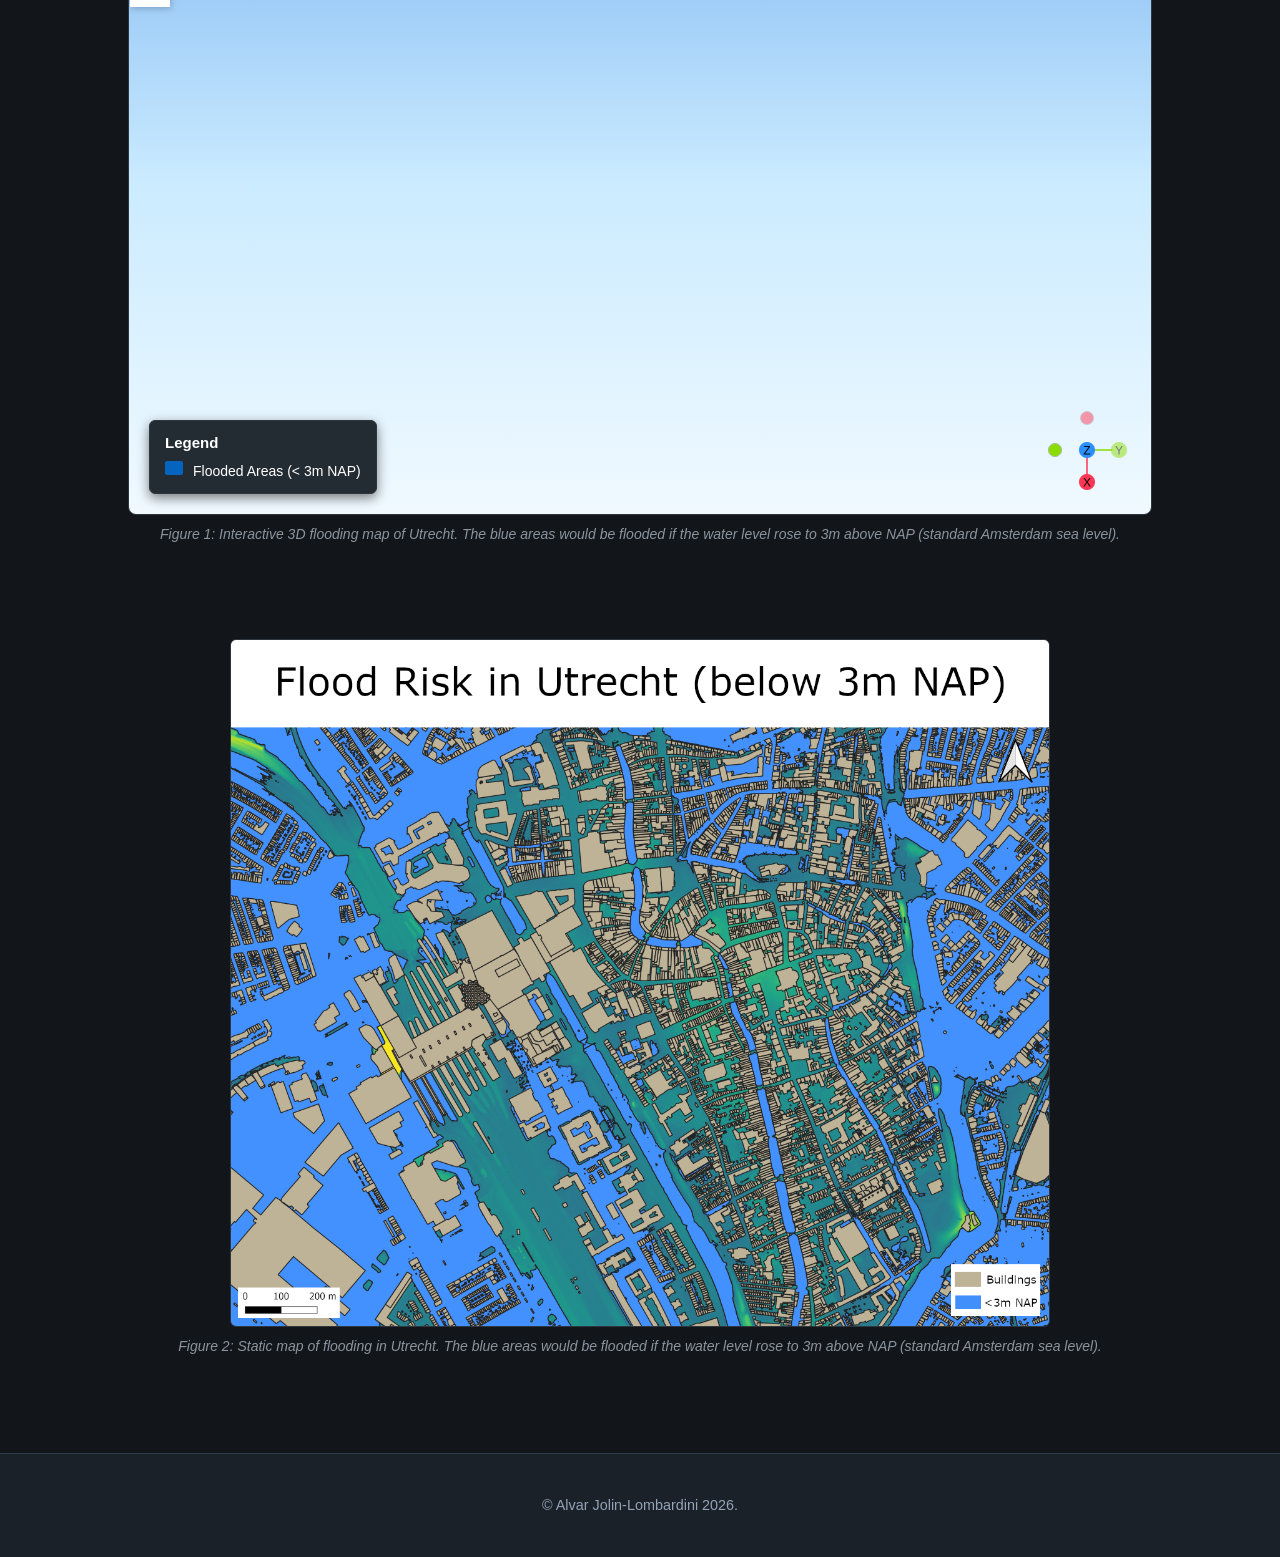
==== commit c9f22bce: "Update flood.html" ====
--- a/flood.html
+++ b/flood.html
@@ -138,7 +138,7 @@
         }
 
         .static-map-item {
-            flex: 1; /*hopefully share the space*/
+            flex: 1;
             display: flex;
             flex-direction: column;
             align-items: center;
@@ -264,11 +264,11 @@
                     <div id="layerpanel"><div id="layerlist"></div></div>
                 </div>
 
-                <div class="sub-caption">Figure 1: Interactive 3D flooding map of Utrecht.</div>
+                <div class="sub-caption">Figure 1: Interactive 3D flooding map of Utrecht. The blue areas would be flooded if the water level rose to 3m above NAP (standard Amsterdam sea level).</div>
                 <pre> </pre><pre> </pre><pre> </pre><pre> </pre> <div class="static-map-container">
                     <div class="static-map-item">
                         <img src="Media/StaticFloodMap.png" alt="Flooding in Utrecht City Centre" class="static-map-img">
-                        <div class="sub-caption">Figure 2: Static map of flooding in Utrecht.</div>
+                        <div class="sub-caption">Figure 2: Static map of flooding in Utrecht. The blue areas would be flooded if the water level rose to 3m above NAP (standard Amsterdam sea level).</div>
                     </div>
                 </div>
             </div>  
--- a/Styles/style.css
+++ b/Styles/style.css
@@ -1,7 +1,7 @@
 :root {
     --bg-primary: #12161a;
     --bg-secondary: #1a2129;
-    --accent: #f57b63;
+    --accent: #ffffff;
     --text-main: #f0f4f8;
     --text-muted: #94a3b8;
     --border-color: #2e3b4e;
@@ -38,6 +38,16 @@
     font-size: 1.2rem;
     letter-spacing: 1px;
     color: #a22080;
+}
+
+.profile-pic {
+    width: 90px;
+    height: 90px;
+    border-radius: 50%;
+    object-fit: cover;
+    border: 3px solid #a22080;
+    box-shadow: 0 4px 10px rgba(0, 0, 0, 0.4);
+    flex-shrink: 0;
 }
 
 nav a {
@@ -63,7 +73,7 @@
         rgba(18, 22, 26, 0.45), 
         rgba(18, 22, 26, 0.85)
     ), 
-    url('Media/UtrechtREM.jpg'); 
+    url('../Media/UtrechtREM.jpg');
     
     background-size: cover;
     background-position: center;
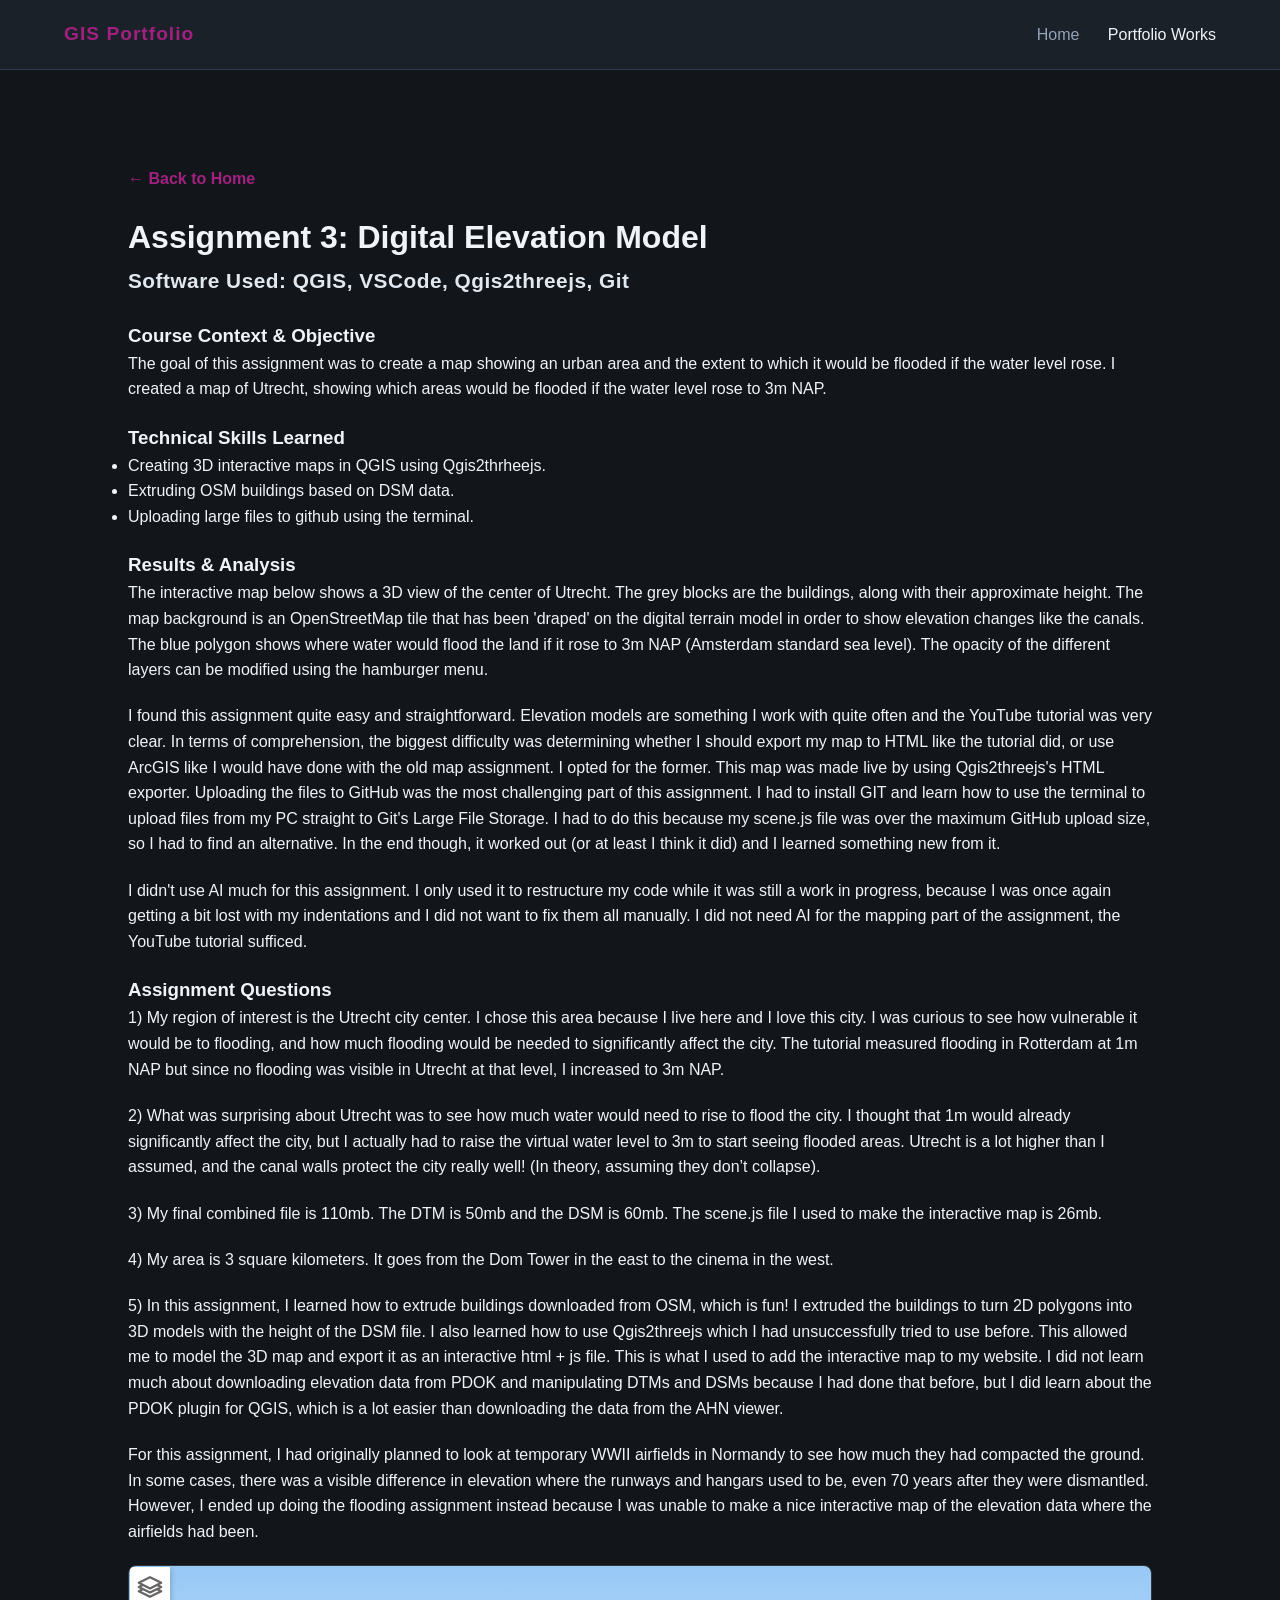
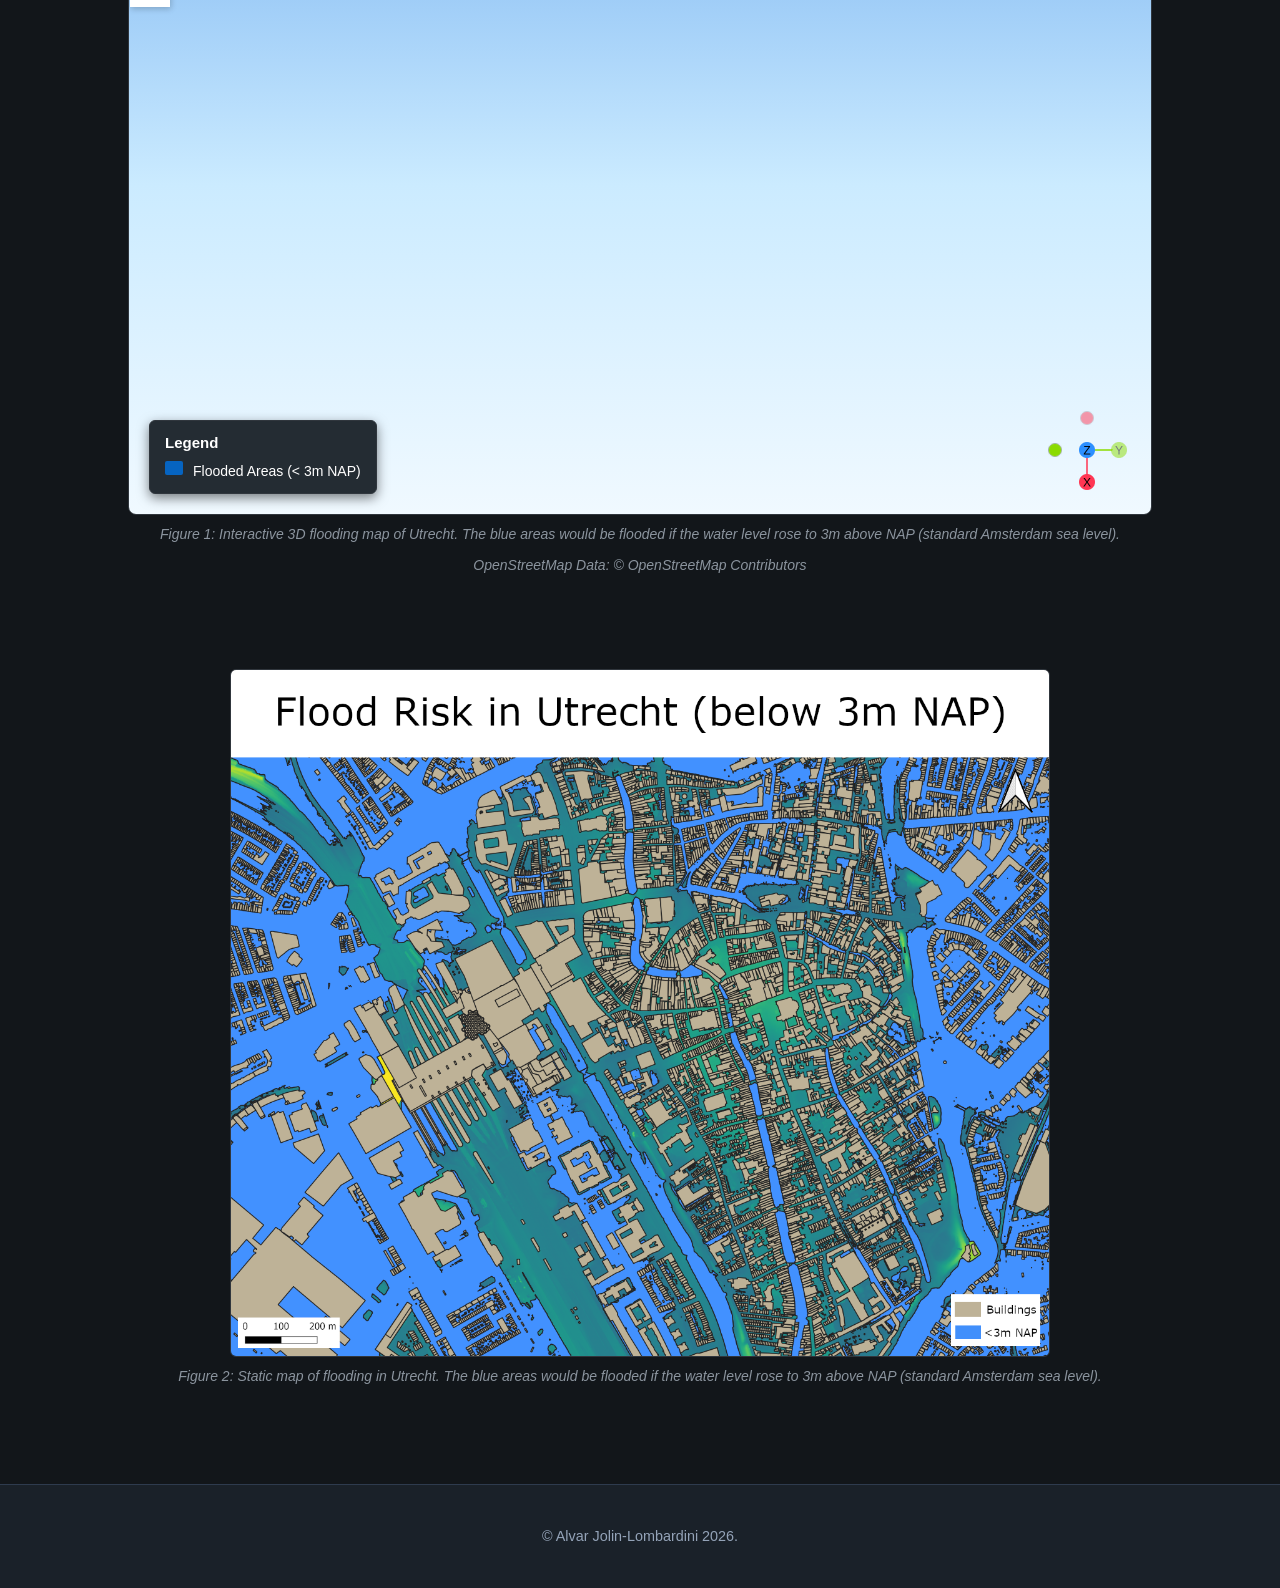
==== commit 9b7776b0: "Update flood.html" ====
--- a/flood.html
+++ b/flood.html
@@ -265,6 +265,7 @@
                 </div>
 
                 <div class="sub-caption">Figure 1: Interactive 3D flooding map of Utrecht. The blue areas would be flooded if the water level rose to 3m above NAP (standard Amsterdam sea level).</div>
+                <div class="sub-caption">OpenStreetMap Data: © OpenStreetMap Contributors</div>
                 <pre> </pre><pre> </pre><pre> </pre><pre> </pre> <div class="static-map-container">
                     <div class="static-map-item">
                         <img src="Media/StaticFloodMap.png" alt="Flooding in Utrecht City Centre" class="static-map-img">
--- a/Styles/style.css
+++ b/Styles/style.css
@@ -269,11 +269,11 @@
 }
 
 .btn-projects {
-    border-color: #ed6c0a;
-    color: #ed6c0a;
+    border-color: #1090ec;
+    color: #1090ec;
 }
 .btn-projects:hover {
-    background-color: #ed6c0a;
+    background-color: #00538f;
     color: #000000;
 }
 
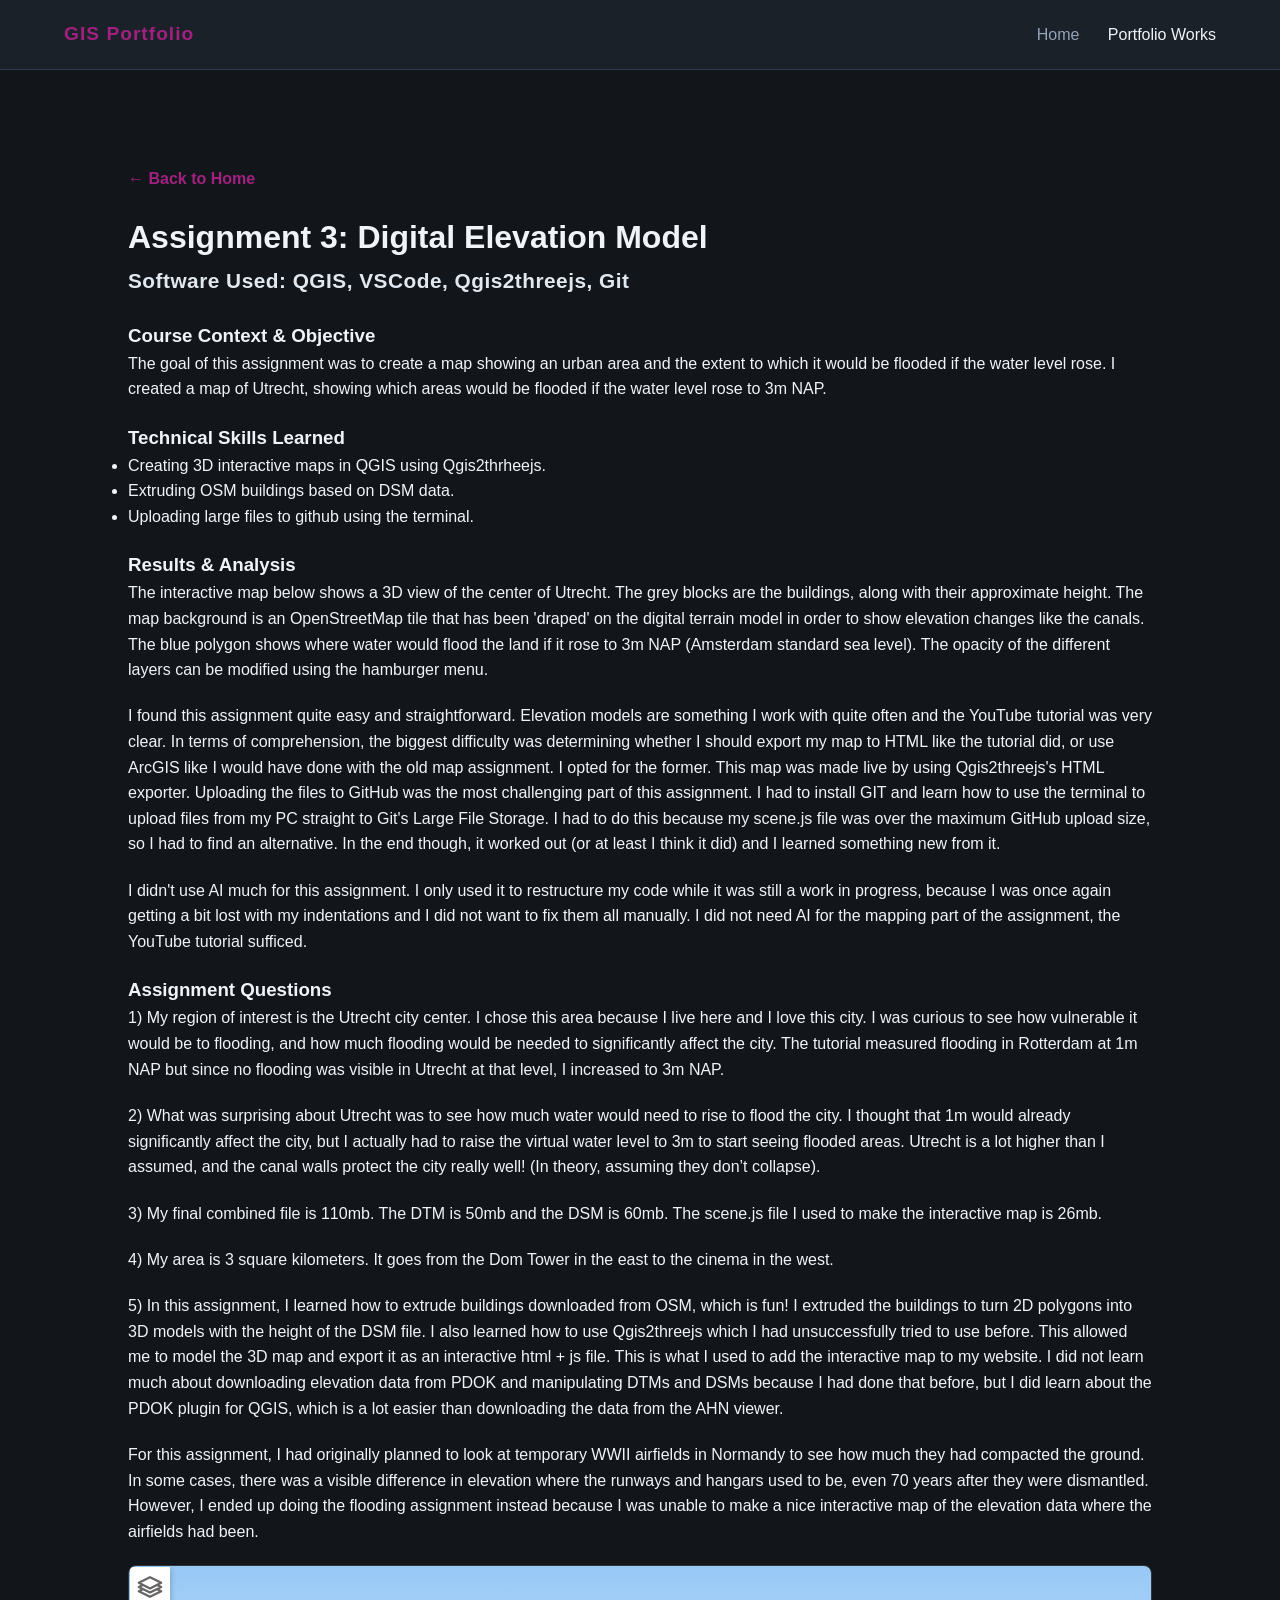
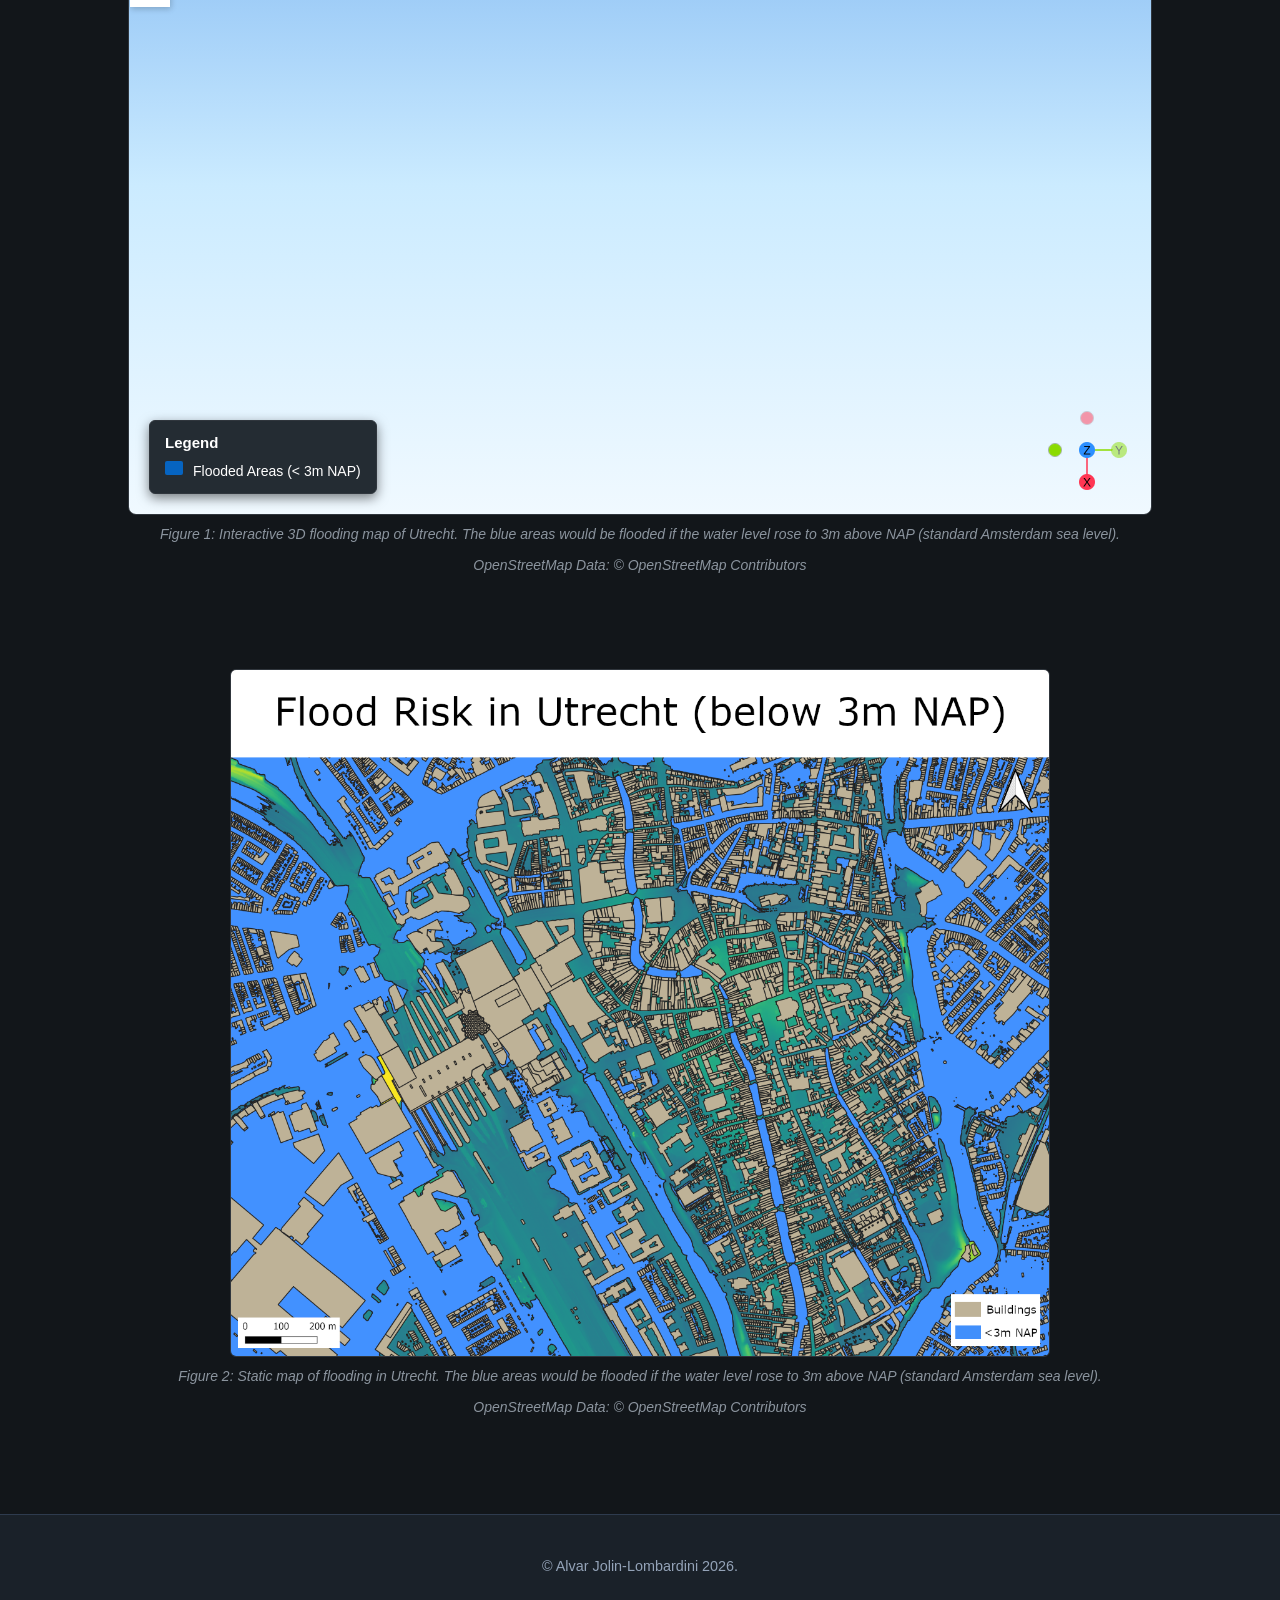
==== commit 2006ae3b: "Update flood.html" ====
--- a/flood.html
+++ b/flood.html
@@ -270,6 +270,7 @@
                     <div class="static-map-item">
                         <img src="Media/StaticFloodMap.png" alt="Flooding in Utrecht City Centre" class="static-map-img">
                         <div class="sub-caption">Figure 2: Static map of flooding in Utrecht. The blue areas would be flooded if the water level rose to 3m above NAP (standard Amsterdam sea level).</div>
+                        <div class="sub-caption">OpenStreetMap Data: © OpenStreetMap Contributors</div>
                     </div>
                 </div>
             </div>  
